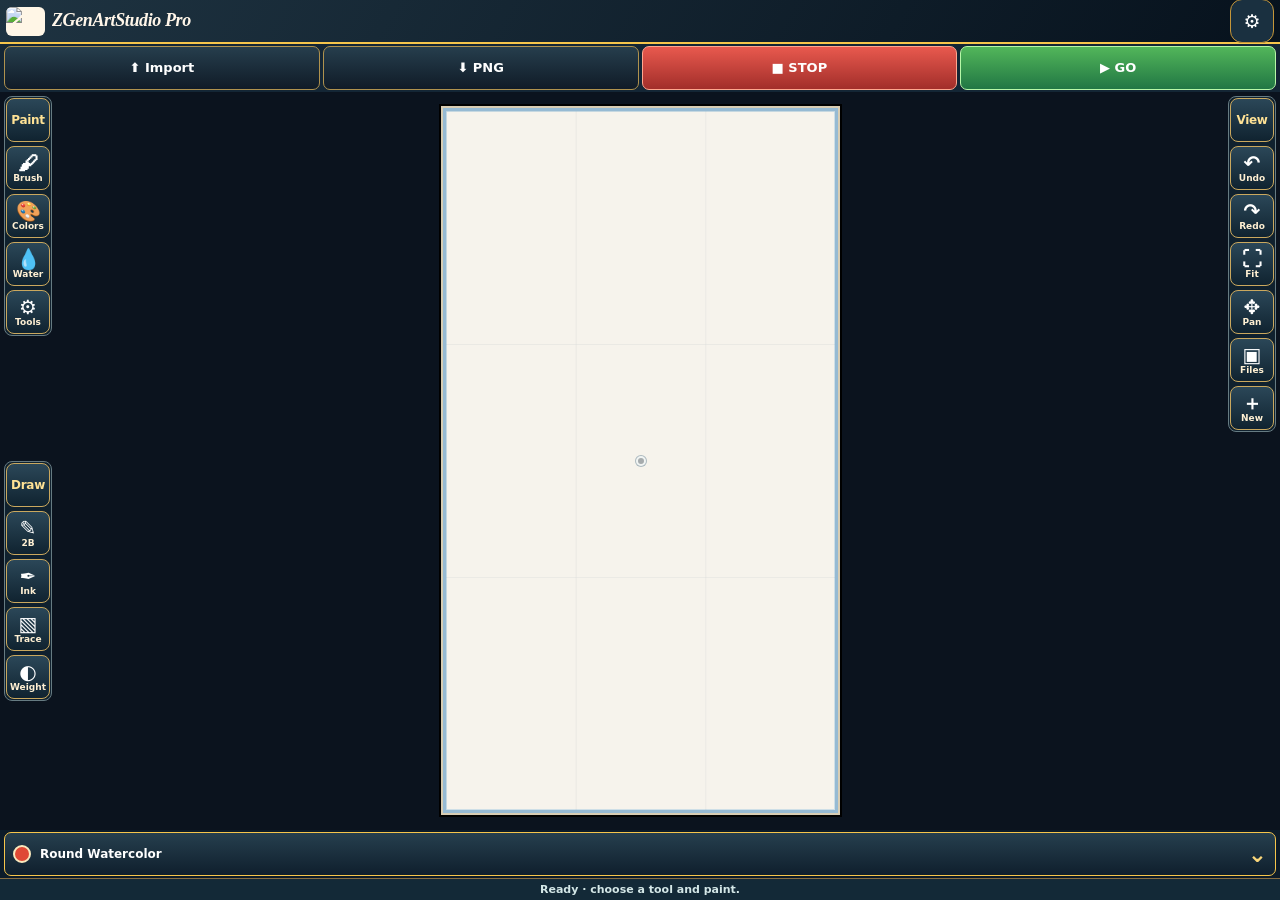
==== index.html @ 7b12370c "Publish preserved single-file ZGenArtStudio Pro mobile-shell sandbox candidate" ====
<!doctype html><html lang="en"><head><meta charset="utf-8"><meta name="viewport" content="width=device-width,initial-scale=1,viewport-fit=cover,maximum-scale=5"><meta name="theme-color" content="#07121c"><title>ZGenArtStudio Pro | GitHub Pages Sandbox</title><link rel="icon" type="image/png" href="https://zgenart.com/wp-content/uploads/2026/11/ZGenArtStudio-Pro-private-page-icon-192.png"><link rel="apple-touch-icon" href="https://zgenart.com/wp-content/uploads/2026/11/ZGenArtStudio-Pro-private-page-icon-192.png">
  

<script type="module">const bytes=Uint8Array.from(atob('[base64]/[base64]/[base64]/[base64]/PzAscz1pPy55MD8/MCxjPShpPy54MT8/dCktbyxsPShpPy55MT8/[base64]/[base64]/[base64]/[base64]/[base64]/[base64]/[base64]/[base64]/IGUgKiBBIDogZSAqIEFuKTsKICBkQiArPSBkICogKEJuIC0gQikgLSAoZSA+IDAuMCA/[base64]/[base64]/[base64]/[base64]/[base64]/[base64]/LnNyYz8/[base64]/[base64]/[base64]/[base64]/[base64]/YFJlZmVyZW5jZSBhZGRlZGA6YFJlZmVyZW5jZSByZW1vdmVkYCx0KSx0aGlzLnJlZHJhdygpfXJlZmVyZW5jZUltYWdlKCl7cmV0dXJuIHRoaXMucmVmPy5zcmM/[base64]/[base64]/[base64]/[base64]/dGhpcy5oaXN0b3J5LnVuZG8obyxyKTp0aGlzLmhpc3RvcnkucmVkbyhvLHIpO2lmKCFzKXJldHVybjtsZXQgYz1zLm1ldGEsbD1wZXJmb3JtYW5jZS5ub3coKTtjLndob2xlJiYodGhpcy5hcHBseVdob2xlKGMud2hvbGUsYy5wYXBlck9yaWdpbj8/WzAsMF0pLHRoaXMucGFpbnRlZD1jLnBhaW50ZWQ/[base64]/[base64]/[base64]/[base64]/cj1lLnByZXNzdXJlPjA/[base64]/LnRvb2w/P3RoaXMudG9vbCxuPXRoaXMucmFkaXVzKHQsdGhpcy5zdHJva2U/[base64]/[base64]/[base64]/[base64]/[base64]/[base64]/[base64]/[base64]/[base64]/[base64]/[base64]/[base64]/[base64]/[base64]/[base64]/[base64]/[base64]/[base64]/[base64]/[base64]'),c=>c.charCodeAt(0));const url=URL.createObjectURL(new Blob([bytes],{type:'text/javascript'}));try{await import(url)}finally{URL.revokeObjectURL(url)}</script>
<meta name="mobile-web-app-capable" content="yes"><meta name="apple-mobile-web-app-capable" content="yes"><style id="zgen-github-pages-mobile-shell">
:root{--space:#07121c;--stage:#182c3a;--panel:#10212e;--paper:#f9f1e1;--gold:#f6c54b;--coral:#ec6756;--teal:#70cabf;--line:#c59639;--lightningcss-light: ;--lightningcss-dark:initial;color-scheme:dark}*{box-sizing:border-box}html,body{background:var(--space);color:#fff6e9;width:100%;height:100%;margin:0;font-family:system-ui,-apple-system,sans-serif;overflow:hidden}button,select,input{font:inherit}button{cursor:pointer;touch-action:manipulation}button:focus-visible,input:focus-visible{outline:3px solid var(--gold);outline-offset:2px}[hidden]{display:none!important}#app{background:var(--space);isolation:isolate;flex-direction:column;height:100dvh;min-height:360px;display:flex}#entrance{z-index:50;background:radial-gradient(at 25% 23%,#3e5265 0%,#0000 45%),radial-gradient(at 80% 80%,#522c46 0%,#0000 48%),#06121b;place-items:center;display:grid;position:fixed;inset:0;overflow:auto}.welcome{border:2px solid var(--gold);text-align:center;background:linear-gradient(145deg,#172d3b,#0b131e);border-radius:26px;width:min(94vw,430px);padding:24px 20px;box-shadow:0 25px 100px #000b}.emblem{border:5px solid var(--gold);color:#ffe078;background:conic-gradient(from 40deg,#314d63,#5c4056,#274d56,#314d63);border-radius:50%;place-items:center;width:122px;height:122px;margin:4px auto 18px;font:italic 700 87px Georgia,serif;display:grid;transform:rotate(-9deg);box-shadow:0 0 0 8px #f5bf3528,0 0 55px #d2646a50}.welcome h1{color:#fff5df;margin:12px 0 5px;font:italic 700 clamp(30px,8vw,44px) Georgia,serif}.welcome p{color:#dce3e6;font-size:17px;line-height:1.5}.rainbow{background:linear-gradient(90deg,#f36d49,#ecb342,#ece375,#6bc0a1,#4b92ca,#ad77bd,#e58aaf);border-radius:15px;height:12px;margin:21px 0}#enter{color:#17202a;background:linear-gradient(#ffd85b,#df9829);border:2px solid #ffe89c;border-radius:14px;width:100%;min-height:58px;margin-top:12px;font-size:21px;font-weight:900}.head{border-bottom:2px solid var(--gold);background:linear-gradient(120deg,#1e3341,#07121d);flex:0 0 60px;justify-content:space-between;align-items:center;min-height:60px;padding:4px 10px;display:flex}.brand{align-items:center;gap:10px;min-width:0;display:flex}.brand-mark{border:3px solid var(--gold);color:#fbd36b;border-radius:50%;flex:0 0 43px;place-items:center;width:43px;height:43px;font:italic 700 32px Georgia;display:grid}.brand-copy strong{white-space:nowrap;font:italic 700 21px/1.1 Georgia,serif;display:block}.brand-copy small{color:#f3c452;letter-spacing:2px;text-transform:uppercase;font-size:10px;font-weight:850;display:block}.head .mini{border:1px solid var(--line);color:#fff;background:#1a3040;border-radius:12px;width:48px;height:48px;font-size:25px}.actions{background:#142635;flex:0 0 62px;grid-template-columns:repeat(4,minmax(0,1fr));gap:5px;padding:6px;display:grid}.actions button{color:#fff;background:linear-gradient(#263e4d,#101b27);border:2px solid #af924e;border-radius:10px;min-height:50px;padding:2px;font-size:14px;font-weight:850}.actions .stop{background:linear-gradient(#e8594e,#a22e2a);border-color:#ffa68e}.actions .go{background:linear-gradient(#52b65a,#217744);border-color:#b7f8a7}.viewport{background:radial-gradient(#344d5d 0%,#1a2c39 58%,#08131e 100%);flex:1;grid-template-columns:51px minmax(0,1fr) 51px;gap:3px;min-height:0;padding:5px 3px;display:grid;position:relative;overflow:hidden}.rail{z-index:5;scrollbar-width:none;flex-direction:column;justify-content:center;align-items:center;gap:5px;min-height:0;display:flex;overflow-y:auto}.rail::-webkit-scrollbar{display:none}.rail button{color:#fff;background:linear-gradient(#2b4758,#102330);border:2px solid #b89957;border-radius:11px;flex:0 0 47px;width:47px;min-height:47px;padding:0;font-size:24px;font-weight:900}.rail button span{color:#f7e7ca;font-size:9px;line-height:1;display:block}.rail button.selected{color:#17232b;background:linear-gradient(#ffe374,#d4a039);border-color:#fff3bc}.rail button.selected span{color:#17232b}.canvas-area{touch-action:none;place-items:center;min-width:0;min-height:0;display:grid;position:relative;overflow:hidden}#board{background:var(--paper);aspect-ratio:9/16;transform-origin:50%;touch-action:none;will-change:transform;border:3px solid #ffe6a7;position:relative;box-shadow:0 0 0 3px #121b22,0 8px 22px #02080fc9}#board canvas{width:100%;height:100%;display:block;position:absolute;inset:0}#paint{touch-action:none;cursor:crosshair}#reference{pointer-events:none}.hint{color:#f2e1bf;pointer-events:none;white-space:nowrap;background:#0b1928c9;border:1px solid #c9ad6d;border-radius:7px;padding:3px 7px;font-size:12px;position:absolute;top:8px;left:50%;transform:translate(-50%)}.shelf{background:#0c1b29;flex:0 0 48px;padding:2px 8px 5px}.shelf button{border:2px solid var(--gold);color:#fff;background:linear-gradient(#263f4e,#0f1f2d);border-radius:12px;align-items:center;gap:9px;width:100%;min-height:43px;padding:2px 12px;font-size:15px;font-weight:850;display:flex}#chip{background:#bd5549;border:2px solid #f9e9be;border-radius:50%;flex:0 0 26px;width:26px;height:26px;display:inline-block}.shelf .down{color:#f9d67a;margin-left:auto;font-size:23px}.tabs{background:#081520;border-top:1px solid #886f3c;flex:0 0 68px;grid-template-columns:repeat(5,minmax(0,1fr));gap:4px;height:68px;padding:4px 7px 7px;display:grid}.tabs button{color:#fff;background:linear-gradient(#29465a,#152532);border:2px solid #a78d59;border-radius:11px;min-height:55px;padding:3px 0;font-size:11px;font-weight:800}.tabs b{font-size:21px;line-height:1.15;display:block}.tabs button.selected{color:#14242b;background:#f6c54b;border-color:#ffebb2}#status{color:#d4e7e7;text-align:center;background:#132937;border-top:1px solid #876d42;flex:0 0 28px;place-items:center;min-height:28px;max-height:28px;font-size:12px;font-weight:700;display:grid;overflow:hidden}.drawer{z-index:20;background:#102531;border:2px solid #f6c54b;border-radius:18px;max-height:min(68dvh,520px);padding:14px;position:absolute;bottom:14px;left:5px;right:5px;overflow:auto;box-shadow:0 0 0 500px #0007,0 15px 45px #000e}.drawer-head{justify-content:space-between;align-items:center;gap:8px;margin-bottom:8px;display:flex}.drawer h2{color:#ffd56a;margin:0;font-size:20px}.drawer .close{color:#fff;background:#2d4553;border:1px solid #c9a956;border-radius:8px;min-width:54px;min-height:46px}.pigments{grid-template-columns:repeat(6,minmax(0,1fr));gap:8px;padding:6px;display:grid}.pigments button{aspect-ratio:1;border:2px solid #ead6ac;border-radius:12px;width:100%;min-height:40px;box-shadow:0 2px 4px #0007}.pigments button[aria-pressed=true]{outline-offset:1px;outline:4px solid #ffe75c}.brush-grid{grid-template-columns:repeat(2,minmax(0,1fr));gap:8px;display:grid}.brush-grid button,.file-grid button,.setting-grid button{color:#fff;background:#294253;border:2px solid #c4a05f;border-radius:10px;min-height:56px;padding:8px;font-weight:850}.brush-grid button[aria-pressed=true]{color:#1d2931;background:#f4c14e;border-color:#fff}.setting-grid{grid-template-columns:1fr;gap:8px;display:grid}.setting-grid label{color:#f9e7bd;font-weight:850;display:block}.setting-grid input[type=range]{accent-color:#f3c24f;width:100%;height:34px}.setting-grid output{float:right;color:#6ce1d2}.file-grid{grid-template-columns:1fr 1fr;gap:9px;display:grid}.file-grid button{font-size:15px}.note{color:#a9c9ce;font-size:13px;line-height:1.35}#file,#projectFile{display:none}@media (width>=700px){#app{max-width:650px;margin:auto;box-shadow:0 0 50px #000}.drawer{left:25px;right:25px}.rail button{width:51px}}@media (height<=670px){.head{flex-basis:50px;min-height:50px}.actions{flex-basis:49px}.actions button{min-height:40px}.viewport{padding:2px}.rail{gap:2px}.rail button{flex-basis:37px;min-height:37px}.tabs{flex-basis:56px;height:56px}.tabs button{min-height:44px}.shelf{flex-basis:42px;height:42px}.shelf button{min-height:37px}}.emblem{background:#f9f1e1;border:0;border-radius:10px;width:180px;height:117px;margin:4px auto 18px;overflow:hidden;transform:none;box-shadow:0 0 0 2px #f6c54b88,0 0 35px #d2646a22}.emblem img{object-fit:contain;width:100%;height:100%;display:block}.brand-mark{color:#0000;background:#fff6e6;border:0;border-radius:6px;flex:0 0 76px;width:76px;height:46px;overflow:hidden}.brand-mark img{object-fit:contain;width:100%;height:100%;display:block}.brand-copy strong{letter-spacing:-.4px;font-size:clamp(15px,4.7vw,21px)}@media (width<=365px){.brand{gap:6px}.brand-mark{flex-basis:58px;width:58px;height:39px}.brand-copy strong{font-size:16px}.brand-copy small{letter-spacing:1px;font-size:9px}.head .mini{width:42px;height:44px}}
#zgen-tape{position:absolute;inset:0;z-index:20;pointer-events:none;border:16px solid rgba(44,132,210,.46);box-shadow:inset 0 0 0 1px #e0f4ff,0 0 0 1px #3e93c8;box-sizing:border-box}
#zgen-grid{position:absolute;inset:0;pointer-events:none;background-image:linear-gradient(to right,rgba(16,59,91,.25) 1px,transparent 1px),linear-gradient(to bottom,rgba(16,59,91,.25) 1px,transparent 1px);background-size:33.333% 100%,100% 33.333%;opacity:.76}
#zgen-center{position:absolute;top:50%;left:50%;width:10px;height:10px;transform:translate(-50%,-50%);border-radius:50%;background:#263847;border:2px solid #e9f8ff;box-shadow:0 0 0 1px #375d78}
.zgen-panel{border-top:1px solid #dfbd6b;margin-top:12px;padding-top:12px}
.zgen-panel h3{color:#ffe295;font-size:19px;margin:4px 0 9px}
.zgen-paper{display:grid;grid-template-columns:repeat(3,minmax(0,1fr));gap:6px;margin-bottom:9px}
.zgen-paper button{min-height:48px;color:#fff;background:#2a4a5d;border:2px solid #dbb66e;border-radius:10px;font-weight:850;padding:6px;font-size:13px}
.zgen-paper button:focus-visible{outline:3px solid #ffdc60}


/* Isolated 2026-11-21 layout candidate. Keep bundled painting logic untouched.
   Owner's operational canvas / brush / wet pigment / history remains the source. */
html,body{margin:0!important;width:100%!important;height:100%!important;overflow:hidden!important;overscroll-behavior:none}
body{background:#07121c}
#app{height:100dvh!important;min-height:0!important;max-width:100%!important;width:100%!important;margin:0 auto!important;overflow:hidden!important;display:flex!important;flex-direction:column!important}
.head{flex:0 0 44px!important;min-height:44px!important;padding:2px 7px!important;gap:6px}
.brand{gap:7px!important;max-width:calc(100% - 50px)}
.brand-mark{width:45px!important;height:34px!important;flex:0 0 45px!important}
.brand-mark img{width:100%;height:100%;object-fit:contain}
.brand-copy strong{font-size:clamp(13px,3.2vw,17px)!important;line-height:1.06!important}
.brand-copy small{font-size:9px!important;letter-spacing:.5px!important}
.head .mini{width:40px!important;height:37px!important;min-height:37px!important;font-size:20px!important;flex-shrink:0}
.actions{flex:0 0 47px!important;min-height:47px!important;gap:4px!important;padding:3px 5px!important}
.actions button{min-height:40px!important;font-size:clamp(11px,2.8vw,15px)!important;line-height:1.1!important;border-radius:9px!important;padding:2px!important}
.viewport{flex:1 1 0%!important;min-height:0!important;width:100%;grid-template-columns:clamp(43px,11vw,54px) minmax(0,1fr) clamp(43px,11vw,54px)!important;gap:4px!important;padding:5px 3px!important;overflow:hidden!important}
.rail{min-height:0!important;max-height:100%;justify-content:center!important;overflow-y:auto!important;overscroll-behavior:contain;gap:6px!important;scrollbar-width:none}
.rail button{width:clamp(40px,10.5vw,50px)!important;min-height:45px!important;flex:0 0 45px!important;font-size:20px!important;line-height:1!important;padding:2px!important;border-radius:10px!important}
.rail button span{font-size:10px!important;line-height:1.1!important}
.canvas-area{min-width:0!important;min-height:0!important;max-height:100%;overflow:hidden!important}
#board{max-width:calc(100% - 8px)!important;max-height:calc(100% - 8px)!important}
.hint{font-size:10px!important;max-width:96%;overflow:hidden;text-overflow:ellipsis}
.shelf{flex:0 0 43px!important;min-height:43px!important;height:43px!important;padding:2px 7px!important}
.shelf button{min-height:38px!important;font-size:14px!important;border-radius:10px!important}
#chip{width:22px!important;height:22px!important;flex-basis:22px!important}
.tabs{display:none!important}
#status{flex:0 0 24px!important;min-height:24px!important;max-height:24px!important;font-size:11px!important}
.drawer{bottom:6px!important;left:5px!important;right:5px!important;max-height:min(66dvh,520px)!important;padding:11px!important;overflow-y:auto!important;overscroll-behavior:contain}
@media (max-height:590px){
 .head{flex-basis:36px!important;min-height:36px!important}
 .brand-mark{height:29px!important;width:38px!important;flex-basis:38px!important}
 .head .mini{height:32px!important;min-height:32px!important}
 .actions{flex-basis:41px!important;min-height:41px!important}
 .actions button{min-height:34px!important}
 .shelf{flex-basis:36px!important;min-height:36px!important;height:36px!important}
 .shelf button{min-height:31px!important}
 #status{flex-basis:20px!important;min-height:20px!important;max-height:20px!important}
 .rail{gap:3px!important}
 .rail button{min-height:36px!important;flex-basis:36px!important;font-size:17px!important}
 .rail button span{font-size:9px!important}
 .viewport{padding:2px!important}
}
@media (max-width:380px){.brand-copy small{display:none!important}.actions button{font-size:11px!important}}
@media (min-width:700px){.viewport{grid-template-columns:56px minmax(0,1fr) 56px!important}.rail button{width:51px!important}.actions button{font-size:15px!important}}


/* Owner visual QA 2026-11-21 15:59 BKK: two ALWAYS-VISIBLE, slim
   left/right controls; canvas dominant; no giant blue matt or gate.
   This is presentation-only; preserve every original painting handler. */
#entrance{display:none!important}
#app .head{flex:0 0 37px!important;min-height:37px!important;padding:2px 6px!important}
#app .brand-mark{height:29px!important;width:39px!important;flex-basis:39px!important}
#app .brand-copy strong{font-size:clamp(14px,3.8vw,18px)!important}
#app .brand-copy small{display:none!important}
#app .head .mini{height:32px!important;min-height:32px!important;width:35px!important;font-size:19px!important}
#app .actions{flex:0 0 39px!important;min-height:39px!important;padding:2px 4px!important;gap:3px!important}
#app .actions button{min-height:34px!important;border-width:1px!important;border-radius:7px!important;font-size:clamp(10px,2.9vw,13px)!important}
#app .viewport{grid-template-columns:42px minmax(0,1fr) 42px!important;gap:3px!important;padding:3px!important;background:#101d28!important;align-items:stretch}
#app .rail{align-self:stretch;justify-content:flex-start!important;align-items:center!important;gap:6px!important;padding:7px 0!important;background:#142734;border:1px solid #667b82;border-radius:8px;overflow-y:auto!important;overflow-x:hidden!important}
#app .rail button{width:38px!important;min-width:38px!important;height:42px!important;min-height:42px!important;flex:0 0 42px!important;border:1px solid #caa85e!important;border-radius:8px!important;padding:2px 0!important;line-height:1!important;font-size:19px!important;box-shadow:none!important}
#app .rail button span{font-size:9px!important;color:#fff0d3!important;line-height:1.12!important;font-weight:750!important;white-space:nowrap}
#app .rail button.selected span{color:#13232e!important}
#app .canvas-area{min-width:0!important;min-height:0!important;overflow:hidden!important}
#app #board{max-width:calc(100% - 4px)!important;max-height:calc(100% - 4px)!important;border-width:2px!important;box-shadow:0 0 0 1px #718896!important}
#zgen-tape{border-width:3px!important;border-color:rgba(55,130,185,.50)!important;box-shadow:inset 0 0 0 1px #cedfe7!important}
#zgen-grid{opacity:.19!important}
#zgen-center{opacity:.38!important}
#app .hint{display:none!important}
#app .shelf{flex:0 0 34px!important;height:34px!important;min-height:34px!important;padding:2px 5px!important}
#app .shelf button{min-height:30px!important;padding:2px 8px!important;font-size:12px!important;border-width:1px!important;border-radius:7px!important}
#app #chip{width:18px!important;height:18px!important;flex-basis:18px!important}
#app #status{flex:0 0 19px!important;min-height:19px!important;max-height:19px!important;font-size:10px!important;white-space:nowrap!important}
#app .drawer{max-height:min(65dvh,450px)!important;border-radius:12px!important}
@media (max-height:540px){
 #app .head{flex-basis:33px!important;min-height:33px!important}
 #app .actions{flex-basis:35px!important;min-height:35px!important}
 #app .actions button{min-height:30px!important}
 #app .viewport{grid-template-columns:39px minmax(0,1fr) 39px!important;gap:2px!important;padding:2px!important}
 #app .rail{gap:3px!important;padding:3px 0!important}
 #app .rail button{width:35px!important;min-width:35px!important;height:35px!important;min-height:35px!important;flex-basis:35px!important;font-size:16px!important}
 #app .rail button span{font-size:8px!important}
 #app .shelf{flex-basis:30px!important;height:30px!important;min-height:30px!important}
 #app .shelf button{min-height:26px!important}
}
@media (min-width:700px){
 #app .viewport{grid-template-columns:48px minmax(0,1fr) 48px!important;gap:6px!important;padding:5px!important}
 #app .rail button{width:43px!important;min-width:43px!important;height:43px!important;min-height:43px!important;flex-basis:43px!important;font-size:20px!important}
 #app .rail button span{font-size:9px!important}
}

/* LOCKED mobile viewport shell. Painting logic lives in the untouched module.
   No CSS or viewport event changes canvas backing dimensions. */
html,body{height:100dvh!important;overscroll-behavior:none;user-select:none;-webkit-user-select:none}
#app{height:var(--visual-height,100dvh)!important;padding:env(safe-area-inset-top,0px) env(safe-area-inset-right,0px) env(safe-area-inset-bottom,0px) env(safe-area-inset-left,0px)}
#app .head{flex-basis:44px!important;min-height:44px!important}
#app .head .mini{width:44px!important;height:44px!important;min-height:44px!important}
#app .actions{flex-basis:48px!important;min-height:48px!important}
#app .actions button{min-height:44px!important}
#app .viewport{display:grid!important;grid-template-columns:48px minmax(0,1fr) 48px!important;grid-template-rows:minmax(0,1fr)!important;gap:4px!important;padding:4px!important;background:#0b131e!important}
#app .canvas-area{grid-column:2;grid-row:1;width:100%;height:100%;touch-action:none}
#app #board{aspect-ratio:9/16;max-height:none!important;max-width:none!important;border:2px solid #d8cdb4!important;background:#f9f1e1;box-shadow:0 0 0 2px #000!important}
#paint{touch-action:none}
#app .rail{position:absolute;z-index:5;width:48px;max-height:calc(100% - 8px);padding:1px!important;gap:4px!important;justify-content:flex-start!important;overscroll-behavior:contain;touch-action:pan-y;background:#10212e}
#app .rail button{width:44px!important;min-width:44px!important;height:44px!important;min-height:44px!important;flex:0 0 44px!important;font-size:20px!important;touch-action:manipulation}
#app .rail[data-edge=left]{left:4px;top:4px}
#app .rail[data-edge=right]{right:4px;top:4px}
#app #drawing-rail[data-edge=left],#app #drawing-rail[data-edge=right]{top:auto;bottom:4px}
#app .rail[data-edge=top],#app .rail[data-edge=bottom]{left:56px;right:56px;width:auto;max-width:calc(100% - 112px);max-height:48px;flex-direction:row;overflow-x:auto!important;overflow-y:hidden!important;touch-action:pan-x}
#app .rail[data-edge=top]{top:4px}
#app .rail[data-edge=bottom]{bottom:4px}
#app .rail[data-collapsed=true] button:not(.rail-toggle){display:none}
#app .rail-toggle{font-size:14px!important;color:#ffe295}
#app .shelf{flex-basis:48px!important;min-height:48px!important;height:48px!important;padding:2px 4px!important}
#app .shelf button{min-height:44px!important}
#app #status{font-size:11px!important;min-height:22px!important;max-height:22px!important;flex-basis:22px!important;text-overflow:ellipsis}
#app .drawer{left:54px!important;right:54px!important;top:4px;bottom:auto!important;max-height:calc(100% - 8px)!important;border-radius:8px!important;padding:10px!important;overscroll-behavior:contain;touch-action:pan-y}
#app .drawer button{min-height:44px}
#app .drawer .pigments{grid-template-columns:repeat(3,minmax(0,1fr))}
#app .drawer .brush-grid,#app .drawer .file-grid{grid-template-columns:1fr}
#rail-dialog{color:#fff6e9;background:#10212e;border:2px solid #f6c54b;border-radius:10px;width:min(92vw,430px);max-height:85dvh;overflow:auto;padding:16px}
#rail-dialog::backdrop{background:#0008}
#rail-dialog label{display:flex;align-items:center;justify-content:space-between;gap:8px;margin:8px 0}
#rail-dialog select,#rail-dialog button{min-height:44px;background:#294253;color:white;border:1px solid #c4a05f;border-radius:6px;padding:6px}
@media(min-width:700px){#app .drawer{left:56px!important;right:auto!important;width:300px}#app .drawer[data-side=right]{left:auto!important;right:56px!important}#app .drawer .pigments{grid-template-columns:repeat(4,minmax(0,1fr))}}


/* Short landscape only: constrain the paper box inside the real stage.
   No canvas.width/height mutation; original paint backing and history stay frozen.
   Aspect ratio is preserved through definite height + automatic aspect width. */
@media (max-height:420px) and (min-width:600px) {
  #app #board {
    box-sizing:border-box!important;
    width:auto!important;
    height:calc(100% - 8px)!important;
    max-height:calc(100% - 8px)!important;
    aspect-ratio:9/16!important;
  }
}

/* 21 Nov visual QA: keep full Paint / Draw / View rail names readable inside
   existing 44px touch targets. Previous 20px inherited font clipped labels. */
#app .rail .rail-toggle {
  font-size:12px!important;
  font-weight:850!important;
  letter-spacing:-.3px!important;
  white-space:nowrap!important;
  overflow:hidden!important;
  text-align:center!important;
}

</style></head><body><main id="app"><section id="entrance" hidden aria-label="Studio entrance"><div class="welcome"><div class="emblem"><img src="https://zgenart.com/wp-content/uploads/2026/11/ZGenArtStudio-Pro-approved-thumb-20261116.png" width="144" height="87" alt="ZGenArtStudio Pro painterly emblem"></div><h1>ZGenArtStudio Pro</h1><p>Watercolor, ink, pigment, graphite.<br>Make something extraordinary.</p><div class="rainbow"></div><button id="enter">Enter Painting Studio ✦</button><p class="note">Isolated mobile-layout test · Finger + S Pen</p></div></section><header class="head"><div class="brand"><span class="brand-mark"><img src="https://zgenart.com/wp-content/uploads/2026/11/ZGenArtStudio-Pro-approved-thumb-20261116.png" width="75" height="45" alt="ZGenArtStudio Pro logo"></span><div class="brand-copy"><strong>ZGenArtStudio Pro</strong><small>Independent mobile QA</small></div></div><button class="mini" id="rail-settings" aria-label="Position tool rails">⚙</button></header><nav class="actions" aria-label="Painting session"><button data-act="import">⬆ Import</button><button data-act="export">⬇ PNG</button><button data-act="stop" class="stop">■ STOP</button><button data-act="go" class="go">▶ GO</button></nav><section class="viewport"><nav class="rail" id="painting-rail" data-edge="left" aria-label="Painting controls"><button data-act="brush" aria-label="Brushes">🖌<span>Brush</span></button><button data-act="color" aria-label="Pigments">🎨<span>Colors</span></button><button data-act="water" aria-label="Water controls">💧<span>Water</span></button><button data-act="more" aria-label="Studio controls">⚙<span>Tools</span></button></nav><nav class="rail" id="drawing-rail" data-edge="left" aria-label="Drawing controls"><button data-brush="graphite" aria-label="2B Graphite">✎<span>2B</span></button><button data-brush="ink" aria-label="Indian Ink">✒<span>Ink</span></button><button data-act="trace" aria-label="Tracing reference">▧<span>Trace</span></button><button data-act="water" aria-label="Drawing size and opacity">◐<span>Weight</span></button></nav><div id="canvasArea" class="canvas-area"><div class="hint">Ivory paper · Two-finger zoom</div><div id="board"><canvas id="reference" width="720" height="1280"></canvas><canvas id="paint" width="720" height="1280" aria-label="Painting surface, finger or S Pen"></canvas></div></div><nav class="rail" id="canvas-rail" data-edge="right" aria-label="History and view"><button data-act="undo" aria-label="Undo">↶<span>Undo</span></button><button data-act="redo" aria-label="Redo">↷<span>Redo</span></button><button data-act="fit" aria-label="Fit canvas">⛶<span>Fit</span></button><button data-act="pan" aria-label="Pan mode">✥<span>Pan</span></button><button data-act="files" aria-label="File commands">▣<span>Files</span></button><button data-act="clear" aria-label="New or clear painting with confirmation">＋<span>New</span></button></nav><section class="drawer" id="drawer" hidden aria-label="Studio tool settings"></section></section><div class="shelf"><button data-act="brush"><span id="chip"></span><span id="brushName">Round Watercolor</span><span class="down">⌄</span></button></div><nav class="tabs" aria-label="Main tool categories"><button data-act="brush"><b>🖌</b>Brush</button><button data-act="color"><b>🎨</b>Color</button><button data-act="water"><b>💧</b>Water</button><button data-act="trace"><b>▧</b>Trace</button><button data-act="files"><b>▣</b>Files</button></nav><div id="status" role="status" aria-live="polite">Ready · choose a tool and paint.</div><input id="file" type="file" accept="image/png,image/jpeg,image/webp"><input id="projectFile" type="file" accept=".json,.zgen.json,application/json"></main><script id="zgen-mobile-shell-adapter">
/* Presentation adapter only: do not change the protected engine or canvas memory. */
(() => {
  const app = document.querySelector('#app');
  const viewport = document.querySelector('.viewport');
  const area = document.querySelector('#canvasArea');
  const rails = [...document.querySelectorAll('.rail')];
  const storageKey = 'zgen-hydrogen-rail-layout-v1';
  let saved = {};
  try { saved = JSON.parse(localStorage.getItem(storageKey) || '{}'); } catch {}
  if (!saved || typeof saved !== 'object' || Array.isArray(saved)) saved = {};
  const validEdges = ['left', 'right', 'top', 'bottom'];
  function save() {
    try { localStorage.setItem(storageKey, JSON.stringify(Object.fromEntries(rails.map(r => [r.id, {edge:r.dataset.edge, collapsed:r.dataset.collapsed === 'true'}])))); } catch {}
  }
  for (const rail of rails) {
    const stored = saved[rail.id];
    if (stored && validEdges.includes(stored.edge)) rail.dataset.edge = stored.edge;
    rail.dataset.collapsed = String(stored?.collapsed === true);
    const toggle = document.createElement('button');
    toggle.type = 'button'; toggle.className = 'rail-toggle';
    toggle.textContent = rail.id === 'painting-rail' ? 'Paint' : rail.id === 'drawing-rail' ? 'Draw' : 'View';
    toggle.setAttribute('aria-label', 'Collapse or expand ' + rail.getAttribute('aria-label'));
    toggle.setAttribute('aria-expanded', String(rail.dataset.collapsed !== 'true'));
    toggle.addEventListener('click', () => {
      rail.dataset.collapsed = String(rail.dataset.collapsed !== 'true');
      toggle.setAttribute('aria-expanded', String(rail.dataset.collapsed !== 'true'));
      save(); layout();
    });
    rail.prepend(toggle);
  }
  function layout() {
    const w = viewport.clientWidth, h = viewport.clientHeight;
    const hasTop = rails.some(r => r.dataset.edge === 'top');
    const hasBottom = rails.some(r => r.dataset.edge === 'bottom');
    viewport.style.setProperty('grid-template-rows', `${hasTop ? 52 : 0}px minmax(0,1fr) ${hasBottom ? 52 : 0}px`, 'important');
    area.style.gridRow = '2';
    for (const edge of validEdges) {
      const group = rails.filter(r => r.dataset.edge === edge);
      group.forEach((r, index) => {
        r.style.cssText = '';
        if (edge === 'left' || edge === 'right') {
          const top = hasTop ? 56 : 4;
          const available = Math.max(44, h - top - (hasBottom ? 56 : 4));
          // Share one narrow edge lane; long rails scroll instead of overlapping.
          const slot = available / group.length;
          r.style.setProperty('top', `${top + index * slot}px`);
          r.style.setProperty('bottom', 'auto');
          r.style.maxHeight = `${Math.max(44, slot - 4)}px`;
        } else {
          const slot = Math.max(44, (w - 112) / group.length);
          r.style.left = `${56 + index * slot}px`;
          r.style.right = 'auto'; r.style.width = `${slot - 4}px`;
        }
      });
    }
  }
  const dialog = document.createElement('dialog'); dialog.id = 'rail-dialog';
  dialog.setAttribute('aria-label', 'Tool rail positions');
  dialog.innerHTML = '<h2>Tool rail positions</h2><p>Choose an edge. Tap Paint, Draw or View to collapse that rail.</p>' + rails.map(r => `<label>${r.getAttribute('aria-label')}<select data-rail="${r.id}" aria-label="${r.getAttribute('aria-label')} edge">${validEdges.map(edge => `<option value="${edge}">${edge}</option>`).join('')}</select></label>`).join('') + '<p>Draw opens pencil, ink and tracing tools. View opens canvas controls.</p><button type="button" id="close-rail-dialog">Done</button>';
  app.append(dialog);
  document.querySelector('#rail-settings').addEventListener('click', () => {
    dialog.querySelectorAll('select').forEach(s => s.value = document.getElementById(s.dataset.rail).dataset.edge);
    dialog.showModal();
  });
  dialog.addEventListener('change', e => {
    if (!e.target.matches('select[data-rail]')) return;
    document.getElementById(e.target.dataset.rail).dataset.edge = e.target.value;
    save(); layout(); window.dispatchEvent(new Event('resize'));
  });
  document.querySelector('#close-rail-dialog').addEventListener('click', () => dialog.close());
  document.addEventListener('click', e => {
    const button = e.target.closest('[data-act]');
    if (button) document.querySelector('#drawer').dataset.side = button.closest('.rail')?.dataset.edge === 'right' ? 'right' : 'left';
  });
  let frame;
  function viewportResize() {
    cancelAnimationFrame(frame);
    frame = requestAnimationFrame(() => {
      // Browser pinch zoom remains available for accessibility. Canvas gestures
      // are handled exclusively by the original engine on its existing nodes.
      const visual = window.visualViewport;
      const height = visual && visual.scale === 1 ? visual.height : window.innerHeight;
      document.documentElement.style.setProperty('--visual-height', `${height}px`);
      layout();
    });
  }
  window.addEventListener('resize', viewportResize);
  window.visualViewport?.addEventListener('resize', viewportResize);
  const observer = new ResizeObserver(() => {
    // The engine's existing window resize listener fits CSS width only.
    window.dispatchEvent(new Event('resize'));
  });
  observer.observe(area);
  viewportResize();
  window.__ZGEN_SHELL = { version:'2026-11-21', layout, backingResize:false };
})();

</script></body></html>
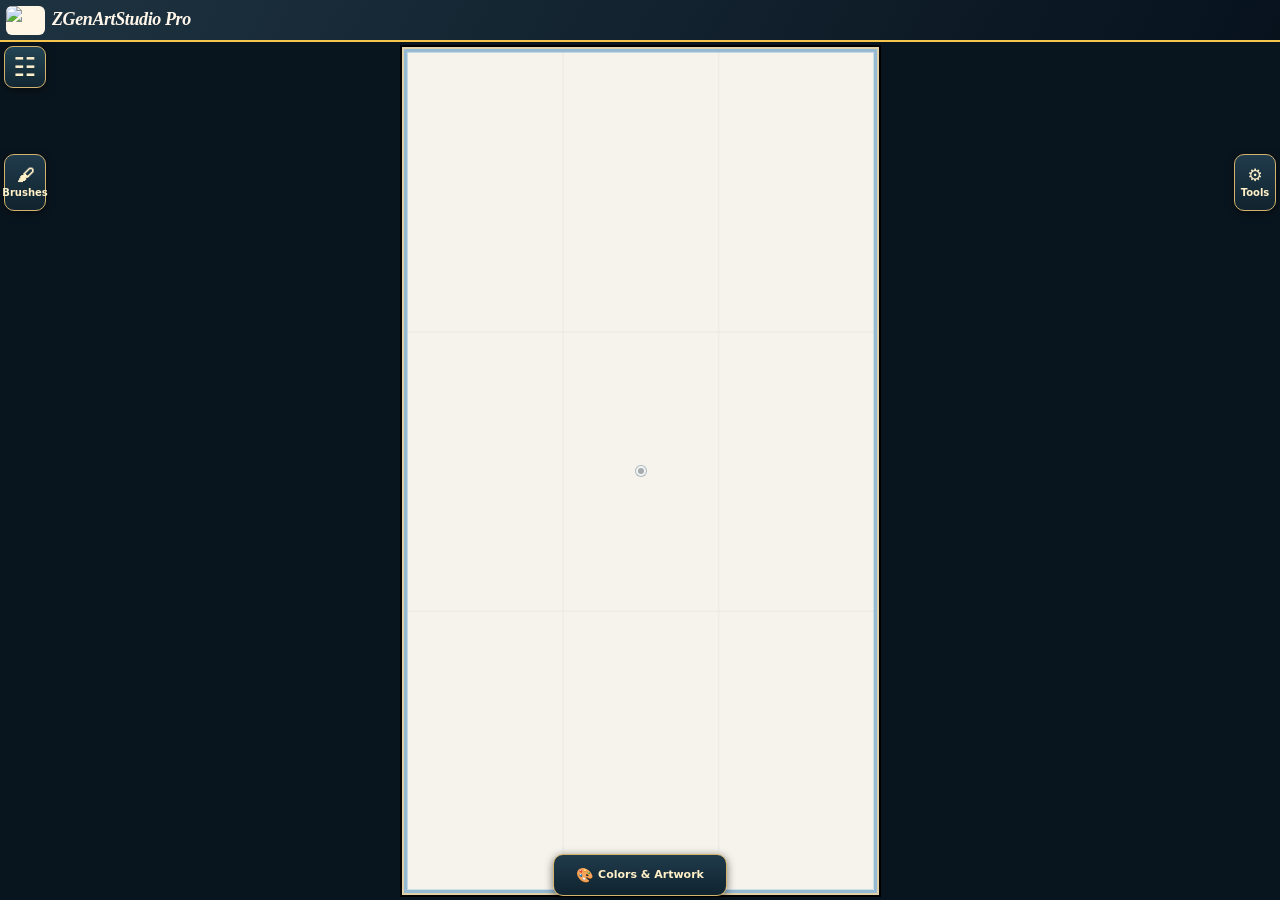
==== commit a50838e3: "Owner phone beta: serve previously Chromium-verified three-shell watercolor + Fill at existing root " ====
--- a/index.html
+++ b/index.html
@@ -1,7 +1,7 @@
-<!doctype html><html lang="en"><head><meta charset="utf-8"><meta name="viewport" content="width=device-width,initial-scale=1,viewport-fit=cover,maximum-scale=5"><meta name="theme-color" content="#07121c"><title>ZGenArtStudio Pro | GitHub Pages Sandbox</title><link rel="icon" type="image/png" href="https://zgenart.com/wp-content/uploads/2026/11/ZGenArtStudio-Pro-private-page-icon-192.png"><link rel="apple-touch-icon" href="https://zgenart.com/wp-content/uploads/2026/11/ZGenArtStudio-Pro-private-page-icon-192.png">
+<!doctype html><html lang="en"><head><meta charset="utf-8"><meta name="viewport" content="width=device-width,initial-scale=1,viewport-fit=cover,maximum-scale=5"><meta name="theme-color" content="#07121c"><title>ZGenArtStudio Pro | Three-Shell Studio</title><link rel="icon" type="image/png" href="https://zgenart.com/wp-content/uploads/2026/11/ZGenArtStudio-Pro-private-page-icon-192.png"><link rel="apple-touch-icon" href="https://zgenart.com/wp-content/uploads/2026/11/ZGenArtStudio-Pro-private-page-icon-192.png">
   
 
-<script type="module">const bytes=Uint8Array.from(atob('[base64]/[base64]/[base64]/[base64]/PzAscz1pPy55MD8/MCxjPShpPy54MT8/dCktbyxsPShpPy55MT8/[base64]/[base64]/[base64]/[base64]/[base64]/[base64]/[base64]/[base64]/IGUgKiBBIDogZSAqIEFuKTsKICBkQiArPSBkICogKEJuIC0gQikgLSAoZSA+IDAuMCA/[base64]/[base64]/[base64]/[base64]/[base64]/[base64]/LnNyYz8/[base64]/[base64]/[base64]/[base64]/[base64]/YFJlZmVyZW5jZSBhZGRlZGA6YFJlZmVyZW5jZSByZW1vdmVkYCx0KSx0aGlzLnJlZHJhdygpfXJlZmVyZW5jZUltYWdlKCl7cmV0dXJuIHRoaXMucmVmPy5zcmM/[base64]/[base64]/[base64]/[base64]/dGhpcy5oaXN0b3J5LnVuZG8obyxyKTp0aGlzLmhpc3RvcnkucmVkbyhvLHIpO2lmKCFzKXJldHVybjtsZXQgYz1zLm1ldGEsbD1wZXJmb3JtYW5jZS5ub3coKTtjLndob2xlJiYodGhpcy5hcHBseVdob2xlKGMud2hvbGUsYy5wYXBlck9yaWdpbj8/WzAsMF0pLHRoaXMucGFpbnRlZD1jLnBhaW50ZWQ/[base64]/[base64]/[base64]/[base64]/cj1lLnByZXNzdXJlPjA/[base64]/LnRvb2w/P3RoaXMudG9vbCxuPXRoaXMucmFkaXVzKHQsdGhpcy5zdHJva2U/[base64]/[base64]/[base64]/[base64]/[base64]/[base64]/[base64]/[base64]/[base64]/[base64]/[base64]/[base64]/[base64]/[base64]/[base64]/[base64]/[base64]/[base64]/[base64]/[base64]'),c=>c.charCodeAt(0));const url=URL.createObjectURL(new Blob([bytes],{type:'text/javascript'}));try{await import(url)}finally{URL.revokeObjectURL(url)}</script>
+<script type="module">const bytes=Uint8Array.from(atob('[base64]/[base64]/[base64]/[base64]/PzAscz1pPy55MD8/MCxjPShpPy54MT8/dCktbyxsPShpPy55MT8/[base64]/[base64]/[base64]/[base64]/[base64]/[base64]/[base64]/[base64]/IGUgKiBBIDogZSAqIEFuKTsKICBkQiArPSBkICogKEJuIC0gQikgLSAoZSA+IDAuMCA/[base64]/[base64]/[base64]/[base64]/[base64]/[base64]/LnNyYz8/[base64]/[base64]/[base64]/[base64]/[base64]/YFJlZmVyZW5jZSBhZGRlZGA6YFJlZmVyZW5jZSByZW1vdmVkYCx0KSx0aGlzLnJlZHJhdygpfXJlZmVyZW5jZUltYWdlKCl7cmV0dXJuIHRoaXMucmVmPy5zcmM/[base64]/[base64]/[base64]/[base64]/dGhpcy5oaXN0b3J5LnVuZG8obyxyKTp0aGlzLmhpc3RvcnkucmVkbyhvLHIpO2lmKCFzKXJldHVybjtsZXQgYz1zLm1ldGEsbD1wZXJmb3JtYW5jZS5ub3coKTtjLndob2xlJiYodGhpcy5hcHBseVdob2xlKGMud2hvbGUsYy5wYXBlck9yaWdpbj8/WzAsMF0pLHRoaXMucGFpbnRlZD1jLnBhaW50ZWQ/[base64]/[base64]/[base64]/[base64]/cj1lLnByZXNzdXJlPjA/[base64]/LnRvb2w/P3RoaXMudG9vbCxuPXRoaXMucmFkaXVzKHQsdGhpcy5zdHJva2U/[base64]/[base64]/[base64]/[base64]/[base64]/[base64]/[base64]/[base64]/[base64]/[base64]/[base64]/[base64]/[base64]/[base64]/[base64]/[base64]/[base64]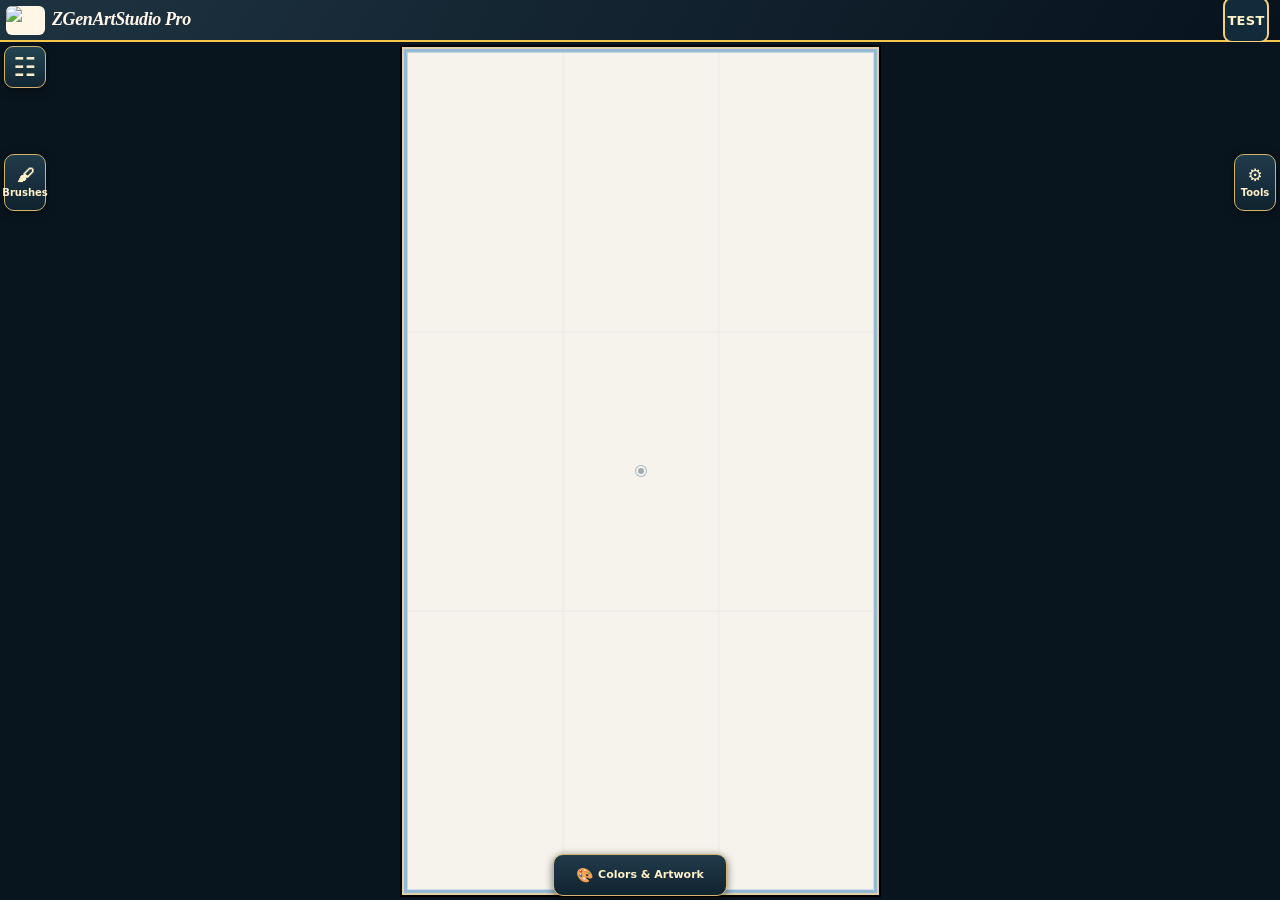
==== commit a085286f: "Integrate same QA sidecar into existing beta root and shortcut entry" ====
--- a/index.html
+++ b/index.html
@@ -163,7 +163,7 @@
   text-align:center!important;
 }
 
-</style><link rel="stylesheet" href="./three-shell.css"><link rel="stylesheet" href="./bounded-fill.css"></head><body><main id="app"><section id="entrance" hidden aria-label="Studio entrance"><div class="welcome"><div class="emblem"><img src="https://zgenart.com/wp-content/uploads/2026/11/ZGenArtStudio-Pro-approved-thumb-20261116.png" width="144" height="87" alt="ZGenArtStudio Pro painterly emblem"></div><h1>ZGenArtStudio Pro</h1><p>Watercolor, ink, pigment, graphite.<br>Make something extraordinary.</p><div class="rainbow"></div><button id="enter">Enter Painting Studio ✦</button><p class="note">Isolated mobile-layout test · Finger + S Pen</p></div></section><header class="head"><div class="brand"><span class="brand-mark"><img src="https://zgenart.com/wp-content/uploads/2026/11/ZGenArtStudio-Pro-approved-thumb-20261116.png" width="75" height="45" alt="ZGenArtStudio Pro logo"></span><div class="brand-copy"><strong>ZGenArtStudio Pro</strong><small>Independent mobile QA</small></div></div><button class="mini" id="rail-settings" aria-label="Position tool rails">⚙</button></header><nav class="actions" aria-label="Painting session"><button data-act="import">⬆ Import</button><button data-act="export">⬇ PNG</button><button data-act="stop" class="stop">■ STOP</button><button data-act="go" class="go">▶ GO</button></nav><section class="viewport"><nav class="rail" id="painting-rail" data-edge="left" aria-label="Painting controls"><button data-act="brush" aria-label="Brushes">🖌<span>Brush</span></button><button data-act="color" aria-label="Pigments">🎨<span>Colors</span></button><button data-act="water" aria-label="Water controls">💧<span>Water</span></button><button data-act="more" aria-label="Studio controls">⚙<span>Tools</span></button></nav><nav class="rail" id="drawing-rail" data-edge="left" aria-label="Drawing controls"><button data-brush="graphite" aria-label="2B Graphite">✎<span>2B</span></button><button data-brush="ink" aria-label="Indian Ink">✒<span>Ink</span></button><button data-act="trace" aria-label="Tracing reference">▧<span>Trace</span></button><button data-act="water" aria-label="Drawing size and opacity">◐<span>Weight</span></button></nav><div id="canvasArea" class="canvas-area"><div class="hint">Ivory paper · Two-finger zoom</div><div id="board"><canvas id="reference" width="720" height="1280"></canvas><canvas id="paint" width="720" height="1280" aria-label="Painting surface, finger or S Pen"></canvas></div></div><nav class="rail" id="canvas-rail" data-edge="right" aria-label="History and view"><button data-act="undo" aria-label="Undo">↶<span>Undo</span></button><button data-act="redo" aria-label="Redo">↷<span>Redo</span></button><button data-act="fit" aria-label="Fit canvas">⛶<span>Fit</span></button><button data-act="pan" aria-label="Pan mode">✥<span>Pan</span></button><button data-act="files" aria-label="File commands">▣<span>Files</span></button><button data-act="clear" aria-label="New or clear painting with confirmation">＋<span>New</span></button></nav><section class="drawer" id="drawer" hidden aria-label="Studio tool settings"></section></section><div class="shelf"><button data-act="brush"><span id="chip"></span><span id="brushName">Round Watercolor</span><span class="down">⌄</span></button></div><nav class="tabs" aria-label="Main tool categories"><button data-act="brush"><b>🖌</b>Brush</button><button data-act="color"><b>🎨</b>Color</button><button data-act="water"><b>💧</b>Water</button><button data-act="trace"><b>▧</b>Trace</button><button data-act="files"><b>▣</b>Files</button></nav><div id="status" role="status" aria-live="polite">Ready · choose a tool and paint.</div><input id="file" type="file" accept="image/png,image/jpeg,image/webp"><input id="projectFile" type="file" accept=".json,.zgen.json,application/json"></main><script id="zgen-mobile-shell-adapter">
+</style><link rel="stylesheet" href="./three-shell.css"><link rel="stylesheet" href="./bounded-fill.css"><link rel="stylesheet" href="./artist-feedback.css"></head><body><main id="app"><section id="entrance" hidden aria-label="Studio entrance"><div class="welcome"><div class="emblem"><img src="https://zgenart.com/wp-content/uploads/2026/11/ZGenArtStudio-Pro-approved-thumb-20261116.png" width="144" height="87" alt="ZGenArtStudio Pro painterly emblem"></div><h1>ZGenArtStudio Pro</h1><p>Watercolor, ink, pigment, graphite.<br>Make something extraordinary.</p><div class="rainbow"></div><button id="enter">Enter Painting Studio ✦</button><p class="note">Isolated mobile-layout test · Finger + S Pen</p></div></section><header class="head"><div class="brand"><span class="brand-mark"><img src="https://zgenart.com/wp-content/uploads/2026/11/ZGenArtStudio-Pro-approved-thumb-20261116.png" width="75" height="45" alt="ZGenArtStudio Pro logo"></span><div class="brand-copy"><strong>ZGenArtStudio Pro</strong><small>Independent mobile QA</small></div></div><button class="mini" id="rail-settings" aria-label="Position tool rails">⚙</button></header><nav class="actions" aria-label="Painting session"><button data-act="import">⬆ Import</button><button data-act="export">⬇ PNG</button><button data-act="stop" class="stop">■ STOP</button><button data-act="go" class="go">▶ GO</button></nav><section class="viewport"><nav class="rail" id="painting-rail" data-edge="left" aria-label="Painting controls"><button data-act="brush" aria-label="Brushes">🖌<span>Brush</span></button><button data-act="color" aria-label="Pigments">🎨<span>Colors</span></button><button data-act="water" aria-label="Water controls">💧<span>Water</span></button><button data-act="more" aria-label="Studio controls">⚙<span>Tools</span></button></nav><nav class="rail" id="drawing-rail" data-edge="left" aria-label="Drawing controls"><button data-brush="graphite" aria-label="2B Graphite">✎<span>2B</span></button><button data-brush="ink" aria-label="Indian Ink">✒<span>Ink</span></button><button data-act="trace" aria-label="Tracing reference">▧<span>Trace</span></button><button data-act="water" aria-label="Drawing size and opacity">◐<span>Weight</span></button></nav><div id="canvasArea" class="canvas-area"><div class="hint">Ivory paper · Two-finger zoom</div><div id="board"><canvas id="reference" width="720" height="1280"></canvas><canvas id="paint" width="720" height="1280" aria-label="Painting surface, finger or S Pen"></canvas></div></div><nav class="rail" id="canvas-rail" data-edge="right" aria-label="History and view"><button data-act="undo" aria-label="Undo">↶<span>Undo</span></button><button data-act="redo" aria-label="Redo">↷<span>Redo</span></button><button data-act="fit" aria-label="Fit canvas">⛶<span>Fit</span></button><button data-act="pan" aria-label="Pan mode">✥<span>Pan</span></button><button data-act="files" aria-label="File commands">▣<span>Files</span></button><button data-act="clear" aria-label="New or clear painting with confirmation">＋<span>New</span></button></nav><section class="drawer" id="drawer" hidden aria-label="Studio tool settings"></section></section><div class="shelf"><button data-act="brush"><span id="chip"></span><span id="brushName">Round Watercolor</span><span class="down">⌄</span></button></div><nav class="tabs" aria-label="Main tool categories"><button data-act="brush"><b>🖌</b>Brush</button><button data-act="color"><b>🎨</b>Color</button><button data-act="water"><b>💧</b>Water</button><button data-act="trace"><b>▧</b>Trace</button><button data-act="files"><b>▣</b>Files</button></nav><div id="status" role="status" aria-live="polite">Ready · choose a tool and paint.</div><input id="file" type="file" accept="image/png,image/jpeg,image/webp"><input id="projectFile" type="file" accept=".json,.zgen.json,application/json"></main><script id="zgen-mobile-shell-adapter">
 /* Presentation adapter only: do not change the protected engine or canvas memory. */
 (() => {
   const app = document.querySelector('#app');
@@ -261,4 +261,4 @@
   window.__ZGEN_SHELL = { version:'2026-11-21', layout, backingResize:false };
 })();
 
-</script><script src="./three-shell.js"></script><script src="./bounded-fill.js"></script></body></html>
+</script><script src="./three-shell.js"></script><script src="./bounded-fill.js"></script><script src="./artist-feedback.js"></script></body></html>
--- a/three-shell.css
+++ b/three-shell.css
@@ -241,3 +241,18 @@
   color:#fff3d8;font:700 11px/1.2 system-ui;touch-action:manipulation;
 }
 .zshell-fav-list small{grid-column:1/-1;color:#c3d3d5;font-size:11px}
+
+/* C5 reversible 180-degree rail layout: spatial positions only.
+   Existing paint pixels, actual rail DOM and 720x1280 backing stay untouched.
+   Higher specificity wins over initial .zshell.left/.right positioning. */
+#app .viewport.zgen-rails-swapped .zshell.left{left:auto!important;right:4px!important}
+#app .viewport.zgen-rails-swapped .zshell.right{right:auto!important;left:4px!important}
+#app .viewport.zgen-rails-swapped .zshell.left .zshell-panel{
+  left:auto!important;right:48px!important
+}
+#app .viewport.zgen-rails-swapped .zshell.right .zshell-panel{
+  right:auto!important;left:48px!important
+}
+#app .zshell-rail-swap[aria-pressed=true]{
+  background:#f4cc79!important;color:#0d2230!important;border-color:#fff3c5!important
+}
--- a/artist-feedback.css
+++ b/artist-feedback.css
@@ -0,0 +1,229 @@
+/* Compact owner feedback control, separate from native painting and pencil engine. */
+#app .artist-feedback-open {
+  flex:0 0 46px;
+  width:46px;
+  height:46px;
+  min-width:46px;
+  margin-left:auto;
+  margin-right:5px;
+  padding:0 2px;
+  border:2px solid #f3cf78;
+  border-radius:9px;
+  background:#122b3a;
+  color:#fff2c6;
+  font:800 13px system-ui,-apple-system,Arial,sans-serif;
+  letter-spacing:.02em;
+  touch-action:manipulation;
+}
+#app .artist-feedback-open:focus-visible,
+#app .artist-feedback-panel button:focus-visible,
+#app .artist-feedback-panel textarea:focus-visible {
+  outline:3px solid white;
+  outline-offset:2px;
+}
+#app .artist-feedback-backdrop {
+  position:fixed;
+  inset:0;
+  z-index:2200;
+  background:#0009;
+}
+#app .artist-feedback-panel {
+  position:fixed;
+  inset-block:0;
+  right:0;
+  width:min(385px,94vw);
+  max-height:100dvh;
+  z-index:2201;
+  display:flex;
+  flex-direction:column;
+  border-left:2px solid #ebc979;
+  background:#122638;
+  color:#fff8e9;
+  box-shadow:-8px 0 40px #000c;
+  font:14px/1.4 system-ui,-apple-system,Arial,sans-serif;
+  overscroll-behavior:contain;
+}
+#app .artist-feedback-backdrop[hidden],
+#app .artist-feedback-panel[hidden] {
+  display:none!important;
+}
+#app .artist-feedback-head {
+  flex:0 0 auto;
+  display:flex;
+  align-items:center;
+  justify-content:space-between;
+  gap:10px;
+  padding:12px 13px;
+  background:#071b29;
+  border-bottom:1px solid #8b7954;
+}
+#app .artist-feedback-heading strong {
+  display:block;
+  font-size:17px;
+  line-height:1.2;
+}
+#app .artist-feedback-heading small {
+  display:block;
+  margin-top:3px;
+  font-size:12px;
+  color:#ead2a2;
+}
+#app .artist-feedback-close {
+  min-width:44px;
+  min-height:44px;
+  border:1px solid #d8bd7f;
+  border-radius:8px;
+  background:#263f52;
+  color:white;
+  font-size:27px;
+  cursor:pointer;
+}
+#app .artist-feedback-content {
+  flex:1;
+  overflow-y:auto;
+  overscroll-behavior:contain;
+  padding:12px 14px calc(18px + env(safe-area-inset-bottom));
+  scrollbar-width:thin;
+}
+#app .artist-feedback-intro {
+  font-size:13px;
+  line-height:1.45;
+  margin:0 0 10px;
+}
+#app .artist-feedback-progress {
+  padding:8px 10px;
+  border:1px solid #718995;
+  border-radius:7px;
+  background:#223e4e;
+  color:#fff0c0;
+  font-size:13px;
+  font-weight:800;
+  margin:0 0 10px;
+}
+#app .artist-feedback-section {
+  margin:10px 0 15px;
+}
+#app .artist-feedback-section h2,
+#app .artist-feedback-future summary {
+  margin:0 0 8px;
+  font-size:15px;
+  font-weight:850;
+  color:#ffe2a0;
+}
+#app .artist-feedback-future summary {
+  padding:10px 2px;
+  cursor:pointer;
+  border-bottom:1px solid #8d8065;
+}
+#app .artist-feedback-item {
+  padding:11px 0;
+  border-bottom:1px solid #486076;
+}
+#app .artist-feedback-name {
+  font-size:14px;
+  font-weight:800;
+  color:#fff8e6;
+}
+#app .artist-feedback-detail {
+  font-size:12px;
+  line-height:1.4;
+  color:#dce8ea;
+  margin:3px 0 8px;
+}
+#app .artist-feedback-choices {
+  display:flex;
+  gap:5px;
+}
+#app .artist-feedback-choice {
+  flex:1;
+  min-width:0;
+  min-height:42px;
+  padding:4px 2px;
+  border:1px solid #c8ced0;
+  border-radius:7px;
+  background:#2c4253;
+  color:white;
+  font-size:12px;
+  font-weight:750;
+  cursor:pointer;
+  touch-action:manipulation;
+}
+#app .artist-feedback-choice[aria-pressed=true][data-vote=PASS] {
+  background:#0e6549;
+  border-color:#c6ffe7;
+}
+#app .artist-feedback-choice[aria-pressed=true][data-vote=FAIL] {
+  background:#8c2735;
+  border-color:#ffc8ce;
+}
+#app .artist-feedback-choice[aria-pressed=true][data-vote="NOT TESTED"] {
+  background:#c9af78;
+  color:#152536;
+  border-color:#fff0c0;
+}
+#app .artist-feedback-pending {
+  padding-left:19px;
+  margin:6px 0 11px;
+  color:#dce5e7;
+  font-size:12px;
+  line-height:1.5;
+}
+#app .artist-feedback-pending li {
+  padding:2px 0;
+}
+#app .artist-feedback-label {
+  display:block;
+  margin:15px 0 8px;
+  font-size:14px;
+  font-weight:800;
+  color:#ffe6af;
+}
+#app .artist-feedback-notes {
+  display:block;
+  width:100%;
+  min-height:94px;
+  resize:vertical;
+  border:2px solid #e5cf9f;
+  border-radius:9px;
+  background:#edf4f3;
+  color:#132739;
+  padding:10px;
+  font-size:15px;
+}
+#app .artist-feedback-copy {
+  display:block;
+  width:100%;
+  min-height:48px;
+  margin-top:12px;
+  border:2px solid #fff1c0;
+  border-radius:9px;
+  color:#17293b;
+  background:#f2d587;
+  font-weight:850;
+  font-size:15px;
+  cursor:pointer;
+}
+#app .artist-feedback-copy-status {
+  font-size:12px;
+  color:#fce4b0;
+  min-height:18px;
+  margin:7px 0;
+}
+#app .artist-feedback-footnote {
+  font-size:11px;
+  color:#bcd5df;
+  padding-bottom:8px;
+}
+@media(max-width:365px) {
+  #app .artist-feedback-open {
+    flex-basis:42px;
+    min-width:42px;
+    width:42px;
+    height:42px;
+    margin-right:3px;
+    font-size:11px;
+  }
+}
+@media(prefers-reduced-motion:reduce) {
+  #app .artist-feedback-panel {transition:none}
+}
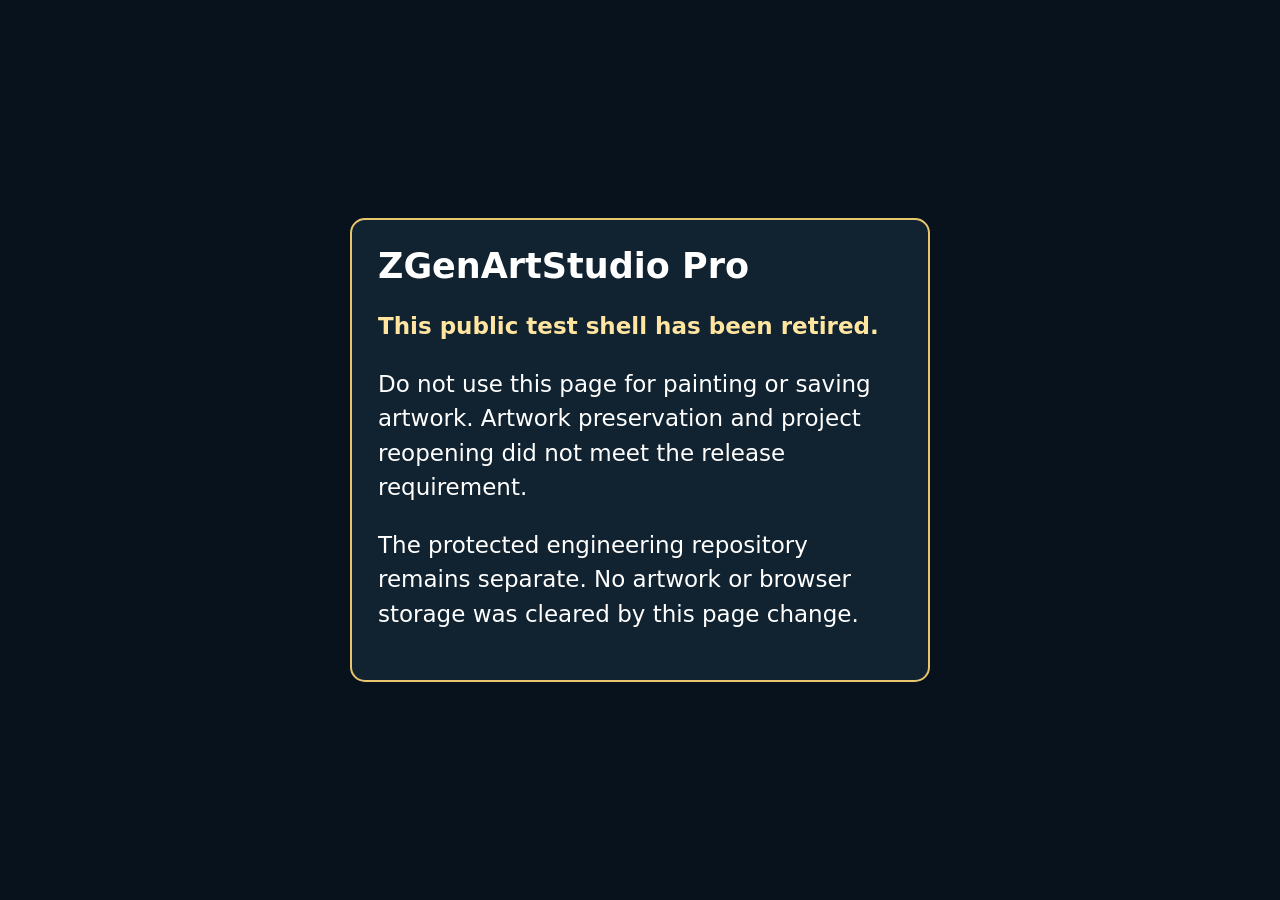
==== commit d72105cc: "Retire unsafe public painting shell after owner-reported repeat artwork loss" ====
--- a/index.html
+++ b/index.html
@@ -1,264 +1,17 @@
-<!doctype html><html lang="en"><head><meta charset="utf-8"><meta name="viewport" content="width=device-width,initial-scale=1,viewport-fit=cover,maximum-scale=5"><meta name="theme-color" content="#07121c"><title>ZGenArtStudio Pro | Three-Shell Studio</title><link rel="icon" type="image/png" href="https://zgenart.com/wp-content/uploads/2026/11/ZGenArtStudio-Pro-private-page-icon-192.png"><link rel="apple-touch-icon" href="https://zgenart.com/wp-content/uploads/2026/11/ZGenArtStudio-Pro-private-page-icon-192.png">
-  
-
-<script type="module">const bytes=Uint8Array.from(atob('[base64]/[base64]/[base64]/[base64]/PzAscz1pPy55MD8/MCxjPShpPy54MT8/dCktbyxsPShpPy55MT8/[base64]/[base64]/[base64]/[base64]/[base64]/[base64]/[base64]/[base64]/IGUgKiBBIDogZSAqIEFuKTsKICBkQiArPSBkICogKEJuIC0gQikgLSAoZSA+IDAuMCA/[base64]/[base64]/[base64]/[base64]/[base64]/[base64]/LnNyYz8/[base64]/[base64]/[base64]/[base64]/[base64]/YFJlZmVyZW5jZSBhZGRlZGA6YFJlZmVyZW5jZSByZW1vdmVkYCx0KSx0aGlzLnJlZHJhdygpfXJlZmVyZW5jZUltYWdlKCl7cmV0dXJuIHRoaXMucmVmPy5zcmM/[base64]/[base64]/[base64]/[base64]/dGhpcy5oaXN0b3J5LnVuZG8obyxyKTp0aGlzLmhpc3RvcnkucmVkbyhvLHIpO2lmKCFzKXJldHVybjtsZXQgYz1zLm1ldGEsbD1wZXJmb3JtYW5jZS5ub3coKTtjLndob2xlJiYodGhpcy5hcHBseVdob2xlKGMud2hvbGUsYy5wYXBlck9yaWdpbj8/WzAsMF0pLHRoaXMucGFpbnRlZD1jLnBhaW50ZWQ/[base64]/[base64]/[base64]/[base64]/cj1lLnByZXNzdXJlPjA/[base64]/LnRvb2w/P3RoaXMudG9vbCxuPXRoaXMucmFkaXVzKHQsdGhpcy5zdHJva2U/[base64]/[base64]/[base64]/[base64]/[base64]/[base64]/[base64]/[base64]/[base64]/[base64]/[base64]/[base64]/[base64]/[base64]/[base64]/[base64]/[base64]/[base64]/[base64]/[base64]'),c=>c.charCodeAt(0));const url=URL.createObjectURL(new Blob([bytes],{type:'text/javascript'}));try{await import(url)}finally{URL.revokeObjectURL(url)}</script>
-<meta name="mobile-web-app-capable" content="yes"><meta name="apple-mobile-web-app-capable" content="yes"><style id="zgen-github-pages-mobile-shell">
-:root{--space:#07121c;--stage:#182c3a;--panel:#10212e;--paper:#f9f1e1;--gold:#f6c54b;--coral:#ec6756;--teal:#70cabf;--line:#c59639;--lightningcss-light: ;--lightningcss-dark:initial;color-scheme:dark}*{box-sizing:border-box}html,body{background:var(--space);color:#fff6e9;width:100%;height:100%;margin:0;font-family:system-ui,-apple-system,sans-serif;overflow:hidden}button,select,input{font:inherit}button{cursor:pointer;touch-action:manipulation}button:focus-visible,input:focus-visible{outline:3px solid var(--gold);outline-offset:2px}[hidden]{display:none!important}#app{background:var(--space);isolation:isolate;flex-direction:column;height:100dvh;min-height:360px;display:flex}#entrance{z-index:50;background:radial-gradient(at 25% 23%,#3e5265 0%,#0000 45%),radial-gradient(at 80% 80%,#522c46 0%,#0000 48%),#06121b;place-items:center;display:grid;position:fixed;inset:0;overflow:auto}.welcome{border:2px solid var(--gold);text-align:center;background:linear-gradient(145deg,#172d3b,#0b131e);border-radius:26px;width:min(94vw,430px);padding:24px 20px;box-shadow:0 25px 100px #000b}.emblem{border:5px solid var(--gold);color:#ffe078;background:conic-gradient(from 40deg,#314d63,#5c4056,#274d56,#314d63);border-radius:50%;place-items:center;width:122px;height:122px;margin:4px auto 18px;font:italic 700 87px Georgia,serif;display:grid;transform:rotate(-9deg);box-shadow:0 0 0 8px #f5bf3528,0 0 55px #d2646a50}.welcome h1{color:#fff5df;margin:12px 0 5px;font:italic 700 clamp(30px,8vw,44px) Georgia,serif}.welcome p{color:#dce3e6;font-size:17px;line-height:1.5}.rainbow{background:linear-gradient(90deg,#f36d49,#ecb342,#ece375,#6bc0a1,#4b92ca,#ad77bd,#e58aaf);border-radius:15px;height:12px;margin:21px 0}#enter{color:#17202a;background:linear-gradient(#ffd85b,#df9829);border:2px solid #ffe89c;border-radius:14px;width:100%;min-height:58px;margin-top:12px;font-size:21px;font-weight:900}.head{border-bottom:2px solid var(--gold);background:linear-gradient(120deg,#1e3341,#07121d);flex:0 0 60px;justify-content:space-between;align-items:center;min-height:60px;padding:4px 10px;display:flex}.brand{align-items:center;gap:10px;min-width:0;display:flex}.brand-mark{border:3px solid var(--gold);color:#fbd36b;border-radius:50%;flex:0 0 43px;place-items:center;width:43px;height:43px;font:italic 700 32px Georgia;display:grid}.brand-copy strong{white-space:nowrap;font:italic 700 21px/1.1 Georgia,serif;display:block}.brand-copy small{color:#f3c452;letter-spacing:2px;text-transform:uppercase;font-size:10px;font-weight:850;display:block}.head .mini{border:1px solid var(--line);color:#fff;background:#1a3040;border-radius:12px;width:48px;height:48px;font-size:25px}.actions{background:#142635;flex:0 0 62px;grid-template-columns:repeat(4,minmax(0,1fr));gap:5px;padding:6px;display:grid}.actions button{color:#fff;background:linear-gradient(#263e4d,#101b27);border:2px solid #af924e;border-radius:10px;min-height:50px;padding:2px;font-size:14px;font-weight:850}.actions .stop{background:linear-gradient(#e8594e,#a22e2a);border-color:#ffa68e}.actions .go{background:linear-gradient(#52b65a,#217744);border-color:#b7f8a7}.viewport{background:radial-gradient(#344d5d 0%,#1a2c39 58%,#08131e 100%);flex:1;grid-template-columns:51px minmax(0,1fr) 51px;gap:3px;min-height:0;padding:5px 3px;display:grid;position:relative;overflow:hidden}.rail{z-index:5;scrollbar-width:none;flex-direction:column;justify-content:center;align-items:center;gap:5px;min-height:0;display:flex;overflow-y:auto}.rail::-webkit-scrollbar{display:none}.rail button{color:#fff;background:linear-gradient(#2b4758,#102330);border:2px solid #b89957;border-radius:11px;flex:0 0 47px;width:47px;min-height:47px;padding:0;font-size:24px;font-weight:900}.rail button span{color:#f7e7ca;font-size:9px;line-height:1;display:block}.rail button.selected{color:#17232b;background:linear-gradient(#ffe374,#d4a039);border-color:#fff3bc}.rail button.selected span{color:#17232b}.canvas-area{touch-action:none;place-items:center;min-width:0;min-height:0;display:grid;position:relative;overflow:hidden}#board{background:var(--paper);aspect-ratio:9/16;transform-origin:50%;touch-action:none;will-change:transform;border:3px solid #ffe6a7;position:relative;box-shadow:0 0 0 3px #121b22,0 8px 22px #02080fc9}#board canvas{width:100%;height:100%;display:block;position:absolute;inset:0}#paint{touch-action:none;cursor:crosshair}#reference{pointer-events:none}.hint{color:#f2e1bf;pointer-events:none;white-space:nowrap;background:#0b1928c9;border:1px solid #c9ad6d;border-radius:7px;padding:3px 7px;font-size:12px;position:absolute;top:8px;left:50%;transform:translate(-50%)}.shelf{background:#0c1b29;flex:0 0 48px;padding:2px 8px 5px}.shelf button{border:2px solid var(--gold);color:#fff;background:linear-gradient(#263f4e,#0f1f2d);border-radius:12px;align-items:center;gap:9px;width:100%;min-height:43px;padding:2px 12px;font-size:15px;font-weight:850;display:flex}#chip{background:#bd5549;border:2px solid #f9e9be;border-radius:50%;flex:0 0 26px;width:26px;height:26px;display:inline-block}.shelf .down{color:#f9d67a;margin-left:auto;font-size:23px}.tabs{background:#081520;border-top:1px solid #886f3c;flex:0 0 68px;grid-template-columns:repeat(5,minmax(0,1fr));gap:4px;height:68px;padding:4px 7px 7px;display:grid}.tabs button{color:#fff;background:linear-gradient(#29465a,#152532);border:2px solid #a78d59;border-radius:11px;min-height:55px;padding:3px 0;font-size:11px;font-weight:800}.tabs b{font-size:21px;line-height:1.15;display:block}.tabs button.selected{color:#14242b;background:#f6c54b;border-color:#ffebb2}#status{color:#d4e7e7;text-align:center;background:#132937;border-top:1px solid #876d42;flex:0 0 28px;place-items:center;min-height:28px;max-height:28px;font-size:12px;font-weight:700;display:grid;overflow:hidden}.drawer{z-index:20;background:#102531;border:2px solid #f6c54b;border-radius:18px;max-height:min(68dvh,520px);padding:14px;position:absolute;bottom:14px;left:5px;right:5px;overflow:auto;box-shadow:0 0 0 500px #0007,0 15px 45px #000e}.drawer-head{justify-content:space-between;align-items:center;gap:8px;margin-bottom:8px;display:flex}.drawer h2{color:#ffd56a;margin:0;font-size:20px}.drawer .close{color:#fff;background:#2d4553;border:1px solid #c9a956;border-radius:8px;min-width:54px;min-height:46px}.pigments{grid-template-columns:repeat(6,minmax(0,1fr));gap:8px;padding:6px;display:grid}.pigments button{aspect-ratio:1;border:2px solid #ead6ac;border-radius:12px;width:100%;min-height:40px;box-shadow:0 2px 4px #0007}.pigments button[aria-pressed=true]{outline-offset:1px;outline:4px solid #ffe75c}.brush-grid{grid-template-columns:repeat(2,minmax(0,1fr));gap:8px;display:grid}.brush-grid button,.file-grid button,.setting-grid button{color:#fff;background:#294253;border:2px solid #c4a05f;border-radius:10px;min-height:56px;padding:8px;font-weight:850}.brush-grid button[aria-pressed=true]{color:#1d2931;background:#f4c14e;border-color:#fff}.setting-grid{grid-template-columns:1fr;gap:8px;display:grid}.setting-grid label{color:#f9e7bd;font-weight:850;display:block}.setting-grid input[type=range]{accent-color:#f3c24f;width:100%;height:34px}.setting-grid output{float:right;color:#6ce1d2}.file-grid{grid-template-columns:1fr 1fr;gap:9px;display:grid}.file-grid button{font-size:15px}.note{color:#a9c9ce;font-size:13px;line-height:1.35}#file,#projectFile{display:none}@media (width>=700px){#app{max-width:650px;margin:auto;box-shadow:0 0 50px #000}.drawer{left:25px;right:25px}.rail button{width:51px}}@media (height<=670px){.head{flex-basis:50px;min-height:50px}.actions{flex-basis:49px}.actions button{min-height:40px}.viewport{padding:2px}.rail{gap:2px}.rail button{flex-basis:37px;min-height:37px}.tabs{flex-basis:56px;height:56px}.tabs button{min-height:44px}.shelf{flex-basis:42px;height:42px}.shelf button{min-height:37px}}.emblem{background:#f9f1e1;border:0;border-radius:10px;width:180px;height:117px;margin:4px auto 18px;overflow:hidden;transform:none;box-shadow:0 0 0 2px #f6c54b88,0 0 35px #d2646a22}.emblem img{object-fit:contain;width:100%;height:100%;display:block}.brand-mark{color:#0000;background:#fff6e6;border:0;border-radius:6px;flex:0 0 76px;width:76px;height:46px;overflow:hidden}.brand-mark img{object-fit:contain;width:100%;height:100%;display:block}.brand-copy strong{letter-spacing:-.4px;font-size:clamp(15px,4.7vw,21px)}@media (width<=365px){.brand{gap:6px}.brand-mark{flex-basis:58px;width:58px;height:39px}.brand-copy strong{font-size:16px}.brand-copy small{letter-spacing:1px;font-size:9px}.head .mini{width:42px;height:44px}}
-#zgen-tape{position:absolute;inset:0;z-index:20;pointer-events:none;border:16px solid rgba(44,132,210,.46);box-shadow:inset 0 0 0 1px #e0f4ff,0 0 0 1px #3e93c8;box-sizing:border-box}
-#zgen-grid{position:absolute;inset:0;pointer-events:none;background-image:linear-gradient(to right,rgba(16,59,91,.25) 1px,transparent 1px),linear-gradient(to bottom,rgba(16,59,91,.25) 1px,transparent 1px);background-size:33.333% 100%,100% 33.333%;opacity:.76}
-#zgen-center{position:absolute;top:50%;left:50%;width:10px;height:10px;transform:translate(-50%,-50%);border-radius:50%;background:#263847;border:2px solid #e9f8ff;box-shadow:0 0 0 1px #375d78}
-.zgen-panel{border-top:1px solid #dfbd6b;margin-top:12px;padding-top:12px}
-.zgen-panel h3{color:#ffe295;font-size:19px;margin:4px 0 9px}
-.zgen-paper{display:grid;grid-template-columns:repeat(3,minmax(0,1fr));gap:6px;margin-bottom:9px}
-.zgen-paper button{min-height:48px;color:#fff;background:#2a4a5d;border:2px solid #dbb66e;border-radius:10px;font-weight:850;padding:6px;font-size:13px}
-.zgen-paper button:focus-visible{outline:3px solid #ffdc60}
-
-
-/* Isolated 2026-11-21 layout candidate. Keep bundled painting logic untouched.
-   Owner's operational canvas / brush / wet pigment / history remains the source. */
-html,body{margin:0!important;width:100%!important;height:100%!important;overflow:hidden!important;overscroll-behavior:none}
-body{background:#07121c}
-#app{height:100dvh!important;min-height:0!important;max-width:100%!important;width:100%!important;margin:0 auto!important;overflow:hidden!important;display:flex!important;flex-direction:column!important}
-.head{flex:0 0 44px!important;min-height:44px!important;padding:2px 7px!important;gap:6px}
-.brand{gap:7px!important;max-width:calc(100% - 50px)}
-.brand-mark{width:45px!important;height:34px!important;flex:0 0 45px!important}
-.brand-mark img{width:100%;height:100%;object-fit:contain}
-.brand-copy strong{font-size:clamp(13px,3.2vw,17px)!important;line-height:1.06!important}
-.brand-copy small{font-size:9px!important;letter-spacing:.5px!important}
-.head .mini{width:40px!important;height:37px!important;min-height:37px!important;font-size:20px!important;flex-shrink:0}
-.actions{flex:0 0 47px!important;min-height:47px!important;gap:4px!important;padding:3px 5px!important}
-.actions button{min-height:40px!important;font-size:clamp(11px,2.8vw,15px)!important;line-height:1.1!important;border-radius:9px!important;padding:2px!important}
-.viewport{flex:1 1 0%!important;min-height:0!important;width:100%;grid-template-columns:clamp(43px,11vw,54px) minmax(0,1fr) clamp(43px,11vw,54px)!important;gap:4px!important;padding:5px 3px!important;overflow:hidden!important}
-.rail{min-height:0!important;max-height:100%;justify-content:center!important;overflow-y:auto!important;overscroll-behavior:contain;gap:6px!important;scrollbar-width:none}
-.rail button{width:clamp(40px,10.5vw,50px)!important;min-height:45px!important;flex:0 0 45px!important;font-size:20px!important;line-height:1!important;padding:2px!important;border-radius:10px!important}
-.rail button span{font-size:10px!important;line-height:1.1!important}
-.canvas-area{min-width:0!important;min-height:0!important;max-height:100%;overflow:hidden!important}
-#board{max-width:calc(100% - 8px)!important;max-height:calc(100% - 8px)!important}
-.hint{font-size:10px!important;max-width:96%;overflow:hidden;text-overflow:ellipsis}
-.shelf{flex:0 0 43px!important;min-height:43px!important;height:43px!important;padding:2px 7px!important}
-.shelf button{min-height:38px!important;font-size:14px!important;border-radius:10px!important}
-#chip{width:22px!important;height:22px!important;flex-basis:22px!important}
-.tabs{display:none!important}
-#status{flex:0 0 24px!important;min-height:24px!important;max-height:24px!important;font-size:11px!important}
-.drawer{bottom:6px!important;left:5px!important;right:5px!important;max-height:min(66dvh,520px)!important;padding:11px!important;overflow-y:auto!important;overscroll-behavior:contain}
-@media (max-height:590px){
- .head{flex-basis:36px!important;min-height:36px!important}
- .brand-mark{height:29px!important;width:38px!important;flex-basis:38px!important}
- .head .mini{height:32px!important;min-height:32px!important}
- .actions{flex-basis:41px!important;min-height:41px!important}
- .actions button{min-height:34px!important}
- .shelf{flex-basis:36px!important;min-height:36px!important;height:36px!important}
- .shelf button{min-height:31px!important}
- #status{flex-basis:20px!important;min-height:20px!important;max-height:20px!important}
- .rail{gap:3px!important}
- .rail button{min-height:36px!important;flex-basis:36px!important;font-size:17px!important}
- .rail button span{font-size:9px!important}
- .viewport{padding:2px!important}
-}
-@media (max-width:380px){.brand-copy small{display:none!important}.actions button{font-size:11px!important}}
-@media (min-width:700px){.viewport{grid-template-columns:56px minmax(0,1fr) 56px!important}.rail button{width:51px!important}.actions button{font-size:15px!important}}
-
-
-/* Owner visual QA 2026-11-21 15:59 BKK: two ALWAYS-VISIBLE, slim
-   left/right controls; canvas dominant; no giant blue matt or gate.
-   This is presentation-only; preserve every original painting handler. */
-#entrance{display:none!important}
-#app .head{flex:0 0 37px!important;min-height:37px!important;padding:2px 6px!important}
-#app .brand-mark{height:29px!important;width:39px!important;flex-basis:39px!important}
-#app .brand-copy strong{font-size:clamp(14px,3.8vw,18px)!important}
-#app .brand-copy small{display:none!important}
-#app .head .mini{height:32px!important;min-height:32px!important;width:35px!important;font-size:19px!important}
-#app .actions{flex:0 0 39px!important;min-height:39px!important;padding:2px 4px!important;gap:3px!important}
-#app .actions button{min-height:34px!important;border-width:1px!important;border-radius:7px!important;font-size:clamp(10px,2.9vw,13px)!important}
-#app .viewport{grid-template-columns:42px minmax(0,1fr) 42px!important;gap:3px!important;padding:3px!important;background:#101d28!important;align-items:stretch}
-#app .rail{align-self:stretch;justify-content:flex-start!important;align-items:center!important;gap:6px!important;padding:7px 0!important;background:#142734;border:1px solid #667b82;border-radius:8px;overflow-y:auto!important;overflow-x:hidden!important}
-#app .rail button{width:38px!important;min-width:38px!important;height:42px!important;min-height:42px!important;flex:0 0 42px!important;border:1px solid #caa85e!important;border-radius:8px!important;padding:2px 0!important;line-height:1!important;font-size:19px!important;box-shadow:none!important}
-#app .rail button span{font-size:9px!important;color:#fff0d3!important;line-height:1.12!important;font-weight:750!important;white-space:nowrap}
-#app .rail button.selected span{color:#13232e!important}
-#app .canvas-area{min-width:0!important;min-height:0!important;overflow:hidden!important}
-#app #board{max-width:calc(100% - 4px)!important;max-height:calc(100% - 4px)!important;border-width:2px!important;box-shadow:0 0 0 1px #718896!important}
-#zgen-tape{border-width:3px!important;border-color:rgba(55,130,185,.50)!important;box-shadow:inset 0 0 0 1px #cedfe7!important}
-#zgen-grid{opacity:.19!important}
-#zgen-center{opacity:.38!important}
-#app .hint{display:none!important}
-#app .shelf{flex:0 0 34px!important;height:34px!important;min-height:34px!important;padding:2px 5px!important}
-#app .shelf button{min-height:30px!important;padding:2px 8px!important;font-size:12px!important;border-width:1px!important;border-radius:7px!important}
-#app #chip{width:18px!important;height:18px!important;flex-basis:18px!important}
-#app #status{flex:0 0 19px!important;min-height:19px!important;max-height:19px!important;font-size:10px!important;white-space:nowrap!important}
-#app .drawer{max-height:min(65dvh,450px)!important;border-radius:12px!important}
-@media (max-height:540px){
- #app .head{flex-basis:33px!important;min-height:33px!important}
- #app .actions{flex-basis:35px!important;min-height:35px!important}
- #app .actions button{min-height:30px!important}
- #app .viewport{grid-template-columns:39px minmax(0,1fr) 39px!important;gap:2px!important;padding:2px!important}
- #app .rail{gap:3px!important;padding:3px 0!important}
- #app .rail button{width:35px!important;min-width:35px!important;height:35px!important;min-height:35px!important;flex-basis:35px!important;font-size:16px!important}
- #app .rail button span{font-size:8px!important}
- #app .shelf{flex-basis:30px!important;height:30px!important;min-height:30px!important}
- #app .shelf button{min-height:26px!important}
-}
-@media (min-width:700px){
- #app .viewport{grid-template-columns:48px minmax(0,1fr) 48px!important;gap:6px!important;padding:5px!important}
- #app .rail button{width:43px!important;min-width:43px!important;height:43px!important;min-height:43px!important;flex-basis:43px!important;font-size:20px!important}
- #app .rail button span{font-size:9px!important}
-}
-
-/* LOCKED mobile viewport shell. Painting logic lives in the untouched module.
-   No CSS or viewport event changes canvas backing dimensions. */
-html,body{height:100dvh!important;overscroll-behavior:none;user-select:none;-webkit-user-select:none}
-#app{height:var(--visual-height,100dvh)!important;padding:env(safe-area-inset-top,0px) env(safe-area-inset-right,0px) env(safe-area-inset-bottom,0px) env(safe-area-inset-left,0px)}
-#app .head{flex-basis:44px!important;min-height:44px!important}
-#app .head .mini{width:44px!important;height:44px!important;min-height:44px!important}
-#app .actions{flex-basis:48px!important;min-height:48px!important}
-#app .actions button{min-height:44px!important}
-#app .viewport{display:grid!important;grid-template-columns:48px minmax(0,1fr) 48px!important;grid-template-rows:minmax(0,1fr)!important;gap:4px!important;padding:4px!important;background:#0b131e!important}
-#app .canvas-area{grid-column:2;grid-row:1;width:100%;height:100%;touch-action:none}
-#app #board{aspect-ratio:9/16;max-height:none!important;max-width:none!important;border:2px solid #d8cdb4!important;background:#f9f1e1;box-shadow:0 0 0 2px #000!important}
-#paint{touch-action:none}
-#app .rail{position:absolute;z-index:5;width:48px;max-height:calc(100% - 8px);padding:1px!important;gap:4px!important;justify-content:flex-start!important;overscroll-behavior:contain;touch-action:pan-y;background:#10212e}
-#app .rail button{width:44px!important;min-width:44px!important;height:44px!important;min-height:44px!important;flex:0 0 44px!important;font-size:20px!important;touch-action:manipulation}
-#app .rail[data-edge=left]{left:4px;top:4px}
-#app .rail[data-edge=right]{right:4px;top:4px}
-#app #drawing-rail[data-edge=left],#app #drawing-rail[data-edge=right]{top:auto;bottom:4px}
-#app .rail[data-edge=top],#app .rail[data-edge=bottom]{left:56px;right:56px;width:auto;max-width:calc(100% - 112px);max-height:48px;flex-direction:row;overflow-x:auto!important;overflow-y:hidden!important;touch-action:pan-x}
-#app .rail[data-edge=top]{top:4px}
-#app .rail[data-edge=bottom]{bottom:4px}
-#app .rail[data-collapsed=true] button:not(.rail-toggle){display:none}
-#app .rail-toggle{font-size:14px!important;color:#ffe295}
-#app .shelf{flex-basis:48px!important;min-height:48px!important;height:48px!important;padding:2px 4px!important}
-#app .shelf button{min-height:44px!important}
-#app #status{font-size:11px!important;min-height:22px!important;max-height:22px!important;flex-basis:22px!important;text-overflow:ellipsis}
-#app .drawer{left:54px!important;right:54px!important;top:4px;bottom:auto!important;max-height:calc(100% - 8px)!important;border-radius:8px!important;padding:10px!important;overscroll-behavior:contain;touch-action:pan-y}
-#app .drawer button{min-height:44px}
-#app .drawer .pigments{grid-template-columns:repeat(3,minmax(0,1fr))}
-#app .drawer .brush-grid,#app .drawer .file-grid{grid-template-columns:1fr}
-#rail-dialog{color:#fff6e9;background:#10212e;border:2px solid #f6c54b;border-radius:10px;width:min(92vw,430px);max-height:85dvh;overflow:auto;padding:16px}
-#rail-dialog::backdrop{background:#0008}
-#rail-dialog label{display:flex;align-items:center;justify-content:space-between;gap:8px;margin:8px 0}
-#rail-dialog select,#rail-dialog button{min-height:44px;background:#294253;color:white;border:1px solid #c4a05f;border-radius:6px;padding:6px}
-@media(min-width:700px){#app .drawer{left:56px!important;right:auto!important;width:300px}#app .drawer[data-side=right]{left:auto!important;right:56px!important}#app .drawer .pigments{grid-template-columns:repeat(4,minmax(0,1fr))}}
-
-
-/* Short landscape only: constrain the paper box inside the real stage.
-   No canvas.width/height mutation; original paint backing and history stay frozen.
-   Aspect ratio is preserved through definite height + automatic aspect width. */
-@media (max-height:420px) and (min-width:600px) {
-  #app #board {
-    box-sizing:border-box!important;
-    width:auto!important;
-    height:calc(100% - 8px)!important;
-    max-height:calc(100% - 8px)!important;
-    aspect-ratio:9/16!important;
-  }
-}
-
-/* 21 Nov visual QA: keep full Paint / Draw / View rail names readable inside
-   existing 44px touch targets. Previous 20px inherited font clipped labels. */
-#app .rail .rail-toggle {
-  font-size:12px!important;
-  font-weight:850!important;
-  letter-spacing:-.3px!important;
-  white-space:nowrap!important;
-  overflow:hidden!important;
-  text-align:center!important;
-}
-
-</style><link rel="stylesheet" href="./three-shell.css"><link rel="stylesheet" href="./bounded-fill.css"><link rel="stylesheet" href="./artist-feedback.css"></head><body><main id="app"><section id="entrance" hidden aria-label="Studio entrance"><div class="welcome"><div class="emblem"><img src="https://zgenart.com/wp-content/uploads/2026/11/ZGenArtStudio-Pro-approved-thumb-20261116.png" width="144" height="87" alt="ZGenArtStudio Pro painterly emblem"></div><h1>ZGenArtStudio Pro</h1><p>Watercolor, ink, pigment, graphite.<br>Make something extraordinary.</p><div class="rainbow"></div><button id="enter">Enter Painting Studio ✦</button><p class="note">Isolated mobile-layout test · Finger + S Pen</p></div></section><header class="head"><div class="brand"><span class="brand-mark"><img src="https://zgenart.com/wp-content/uploads/2026/11/ZGenArtStudio-Pro-approved-thumb-20261116.png" width="75" height="45" alt="ZGenArtStudio Pro logo"></span><div class="brand-copy"><strong>ZGenArtStudio Pro</strong><small>Independent mobile QA</small></div></div><button class="mini" id="rail-settings" aria-label="Position tool rails">⚙</button></header><nav class="actions" aria-label="Painting session"><button data-act="import">⬆ Import</button><button data-act="export">⬇ PNG</button><button data-act="stop" class="stop">■ STOP</button><button data-act="go" class="go">▶ GO</button></nav><section class="viewport"><nav class="rail" id="painting-rail" data-edge="left" aria-label="Painting controls"><button data-act="brush" aria-label="Brushes">🖌<span>Brush</span></button><button data-act="color" aria-label="Pigments">🎨<span>Colors</span></button><button data-act="water" aria-label="Water controls">💧<span>Water</span></button><button data-act="more" aria-label="Studio controls">⚙<span>Tools</span></button></nav><nav class="rail" id="drawing-rail" data-edge="left" aria-label="Drawing controls"><button data-brush="graphite" aria-label="2B Graphite">✎<span>2B</span></button><button data-brush="ink" aria-label="Indian Ink">✒<span>Ink</span></button><button data-act="trace" aria-label="Tracing reference">▧<span>Trace</span></button><button data-act="water" aria-label="Drawing size and opacity">◐<span>Weight</span></button></nav><div id="canvasArea" class="canvas-area"><div class="hint">Ivory paper · Two-finger zoom</div><div id="board"><canvas id="reference" width="720" height="1280"></canvas><canvas id="paint" width="720" height="1280" aria-label="Painting surface, finger or S Pen"></canvas></div></div><nav class="rail" id="canvas-rail" data-edge="right" aria-label="History and view"><button data-act="undo" aria-label="Undo">↶<span>Undo</span></button><button data-act="redo" aria-label="Redo">↷<span>Redo</span></button><button data-act="fit" aria-label="Fit canvas">⛶<span>Fit</span></button><button data-act="pan" aria-label="Pan mode">✥<span>Pan</span></button><button data-act="files" aria-label="File commands">▣<span>Files</span></button><button data-act="clear" aria-label="New or clear painting with confirmation">＋<span>New</span></button></nav><section class="drawer" id="drawer" hidden aria-label="Studio tool settings"></section></section><div class="shelf"><button data-act="brush"><span id="chip"></span><span id="brushName">Round Watercolor</span><span class="down">⌄</span></button></div><nav class="tabs" aria-label="Main tool categories"><button data-act="brush"><b>🖌</b>Brush</button><button data-act="color"><b>🎨</b>Color</button><button data-act="water"><b>💧</b>Water</button><button data-act="trace"><b>▧</b>Trace</button><button data-act="files"><b>▣</b>Files</button></nav><div id="status" role="status" aria-live="polite">Ready · choose a tool and paint.</div><input id="file" type="file" accept="image/png,image/jpeg,image/webp"><input id="projectFile" type="file" accept=".json,.zgen.json,application/json"></main><script id="zgen-mobile-shell-adapter">
-/* Presentation adapter only: do not change the protected engine or canvas memory. */
-(() => {
-  const app = document.querySelector('#app');
-  const viewport = document.querySelector('.viewport');
-  const area = document.querySelector('#canvasArea');
-  const rails = [...document.querySelectorAll('.rail')];
-  const storageKey = 'zgen-hydrogen-rail-layout-v1';
-  let saved = {};
-  try { saved = JSON.parse(localStorage.getItem(storageKey) || '{}'); } catch {}
-  if (!saved || typeof saved !== 'object' || Array.isArray(saved)) saved = {};
-  const validEdges = ['left', 'right', 'top', 'bottom'];
-  function save() {
-    try { localStorage.setItem(storageKey, JSON.stringify(Object.fromEntries(rails.map(r => [r.id, {edge:r.dataset.edge, collapsed:r.dataset.collapsed === 'true'}])))); } catch {}
-  }
-  for (const rail of rails) {
-    const stored = saved[rail.id];
-    if (stored && validEdges.includes(stored.edge)) rail.dataset.edge = stored.edge;
-    rail.dataset.collapsed = String(stored?.collapsed === true);
-    const toggle = document.createElement('button');
-    toggle.type = 'button'; toggle.className = 'rail-toggle';
-    toggle.textContent = rail.id === 'painting-rail' ? 'Paint' : rail.id === 'drawing-rail' ? 'Draw' : 'View';
-    toggle.setAttribute('aria-label', 'Collapse or expand ' + rail.getAttribute('aria-label'));
-    toggle.setAttribute('aria-expanded', String(rail.dataset.collapsed !== 'true'));
-    toggle.addEventListener('click', () => {
-      rail.dataset.collapsed = String(rail.dataset.collapsed !== 'true');
-      toggle.setAttribute('aria-expanded', String(rail.dataset.collapsed !== 'true'));
-      save(); layout();
-    });
-    rail.prepend(toggle);
-  }
-  function layout() {
-    const w = viewport.clientWidth, h = viewport.clientHeight;
-    const hasTop = rails.some(r => r.dataset.edge === 'top');
-    const hasBottom = rails.some(r => r.dataset.edge === 'bottom');
-    viewport.style.setProperty('grid-template-rows', `${hasTop ? 52 : 0}px minmax(0,1fr) ${hasBottom ? 52 : 0}px`, 'important');
-    area.style.gridRow = '2';
-    for (const edge of validEdges) {
-      const group = rails.filter(r => r.dataset.edge === edge);
-      group.forEach((r, index) => {
-        r.style.cssText = '';
-        if (edge === 'left' || edge === 'right') {
-          const top = hasTop ? 56 : 4;
-          const available = Math.max(44, h - top - (hasBottom ? 56 : 4));
-          // Share one narrow edge lane; long rails scroll instead of overlapping.
-          const slot = available / group.length;
-          r.style.setProperty('top', `${top + index * slot}px`);
-          r.style.setProperty('bottom', 'auto');
-          r.style.maxHeight = `${Math.max(44, slot - 4)}px`;
-        } else {
-          const slot = Math.max(44, (w - 112) / group.length);
-          r.style.left = `${56 + index * slot}px`;
-          r.style.right = 'auto'; r.style.width = `${slot - 4}px`;
-        }
-      });
-    }
-  }
-  const dialog = document.createElement('dialog'); dialog.id = 'rail-dialog';
-  dialog.setAttribute('aria-label', 'Tool rail positions');
-  dialog.innerHTML = '<h2>Tool rail positions</h2><p>Choose an edge. Tap Paint, Draw or View to collapse that rail.</p>' + rails.map(r => `<label>${r.getAttribute('aria-label')}<select data-rail="${r.id}" aria-label="${r.getAttribute('aria-label')} edge">${validEdges.map(edge => `<option value="${edge}">${edge}</option>`).join('')}</select></label>`).join('') + '<p>Draw opens pencil, ink and tracing tools. View opens canvas controls.</p><button type="button" id="close-rail-dialog">Done</button>';
-  app.append(dialog);
-  document.querySelector('#rail-settings').addEventListener('click', () => {
-    dialog.querySelectorAll('select').forEach(s => s.value = document.getElementById(s.dataset.rail).dataset.edge);
-    dialog.showModal();
-  });
-  dialog.addEventListener('change', e => {
-    if (!e.target.matches('select[data-rail]')) return;
-    document.getElementById(e.target.dataset.rail).dataset.edge = e.target.value;
-    save(); layout(); window.dispatchEvent(new Event('resize'));
-  });
-  document.querySelector('#close-rail-dialog').addEventListener('click', () => dialog.close());
-  document.addEventListener('click', e => {
-    const button = e.target.closest('[data-act]');
-    if (button) document.querySelector('#drawer').dataset.side = button.closest('.rail')?.dataset.edge === 'right' ? 'right' : 'left';
-  });
-  let frame;
-  function viewportResize() {
-    cancelAnimationFrame(frame);
-    frame = requestAnimationFrame(() => {
-      // Browser pinch zoom remains available for accessibility. Canvas gestures
-      // are handled exclusively by the original engine on its existing nodes.
-      const visual = window.visualViewport;
-      const height = visual && visual.scale === 1 ? visual.height : window.innerHeight;
-      document.documentElement.style.setProperty('--visual-height', `${height}px`);
-      layout();
-    });
-  }
-  window.addEventListener('resize', viewportResize);
-  window.visualViewport?.addEventListener('resize', viewportResize);
-  const observer = new ResizeObserver(() => {
-    // The engine's existing window resize listener fits CSS width only.
-    window.dispatchEvent(new Event('resize'));
-  });
-  observer.observe(area);
-  viewportResize();
-  window.__ZGEN_SHELL = { version:'2026-11-21', layout, backingResize:false };
-})();
-
-</script><script src="./three-shell.js"></script><script src="./bounded-fill.js"></script><script src="./artist-feedback.js"></script></body></html>
+<!doctype html>
+<html lang="en">
+<head>
+<meta charset="utf-8">
+<meta name="viewport" content="width=device-width,initial-scale=1,viewport-fit=cover">
+<meta name="robots" content="noindex,nofollow">
+<title>ZGenArtStudio Pro | Test Page Retired</title>
+<style>
+:root{color-scheme:dark}*{box-sizing:border-box}body{margin:0;min-height:100dvh;background:#07121c;color:#fff;display:grid;place-items:center;font-family:system-ui,sans-serif;padding:24px}main{max-width:580px;border:2px solid #e8c66d;border-radius:15px;padding:26px;background:#112330}h1{font-size:clamp(25px,5vw,35px);line-height:1.15;margin:0 0 15px}p{font-size:clamp(18px,3vw,23px);line-height:1.5}strong{color:#ffe5a0}
+</style>
+</head>
+<body><main>
+<h1>ZGenArtStudio Pro</h1>
+<p><strong>This public test shell has been retired.</strong></p>
+<p>Do not use this page for painting or saving artwork. Artwork preservation and project reopening did not meet the release requirement.</p>
+<p>The protected engineering repository remains separate. No artwork or browser storage was cleared by this page change.</p>
+</main></body></html>
